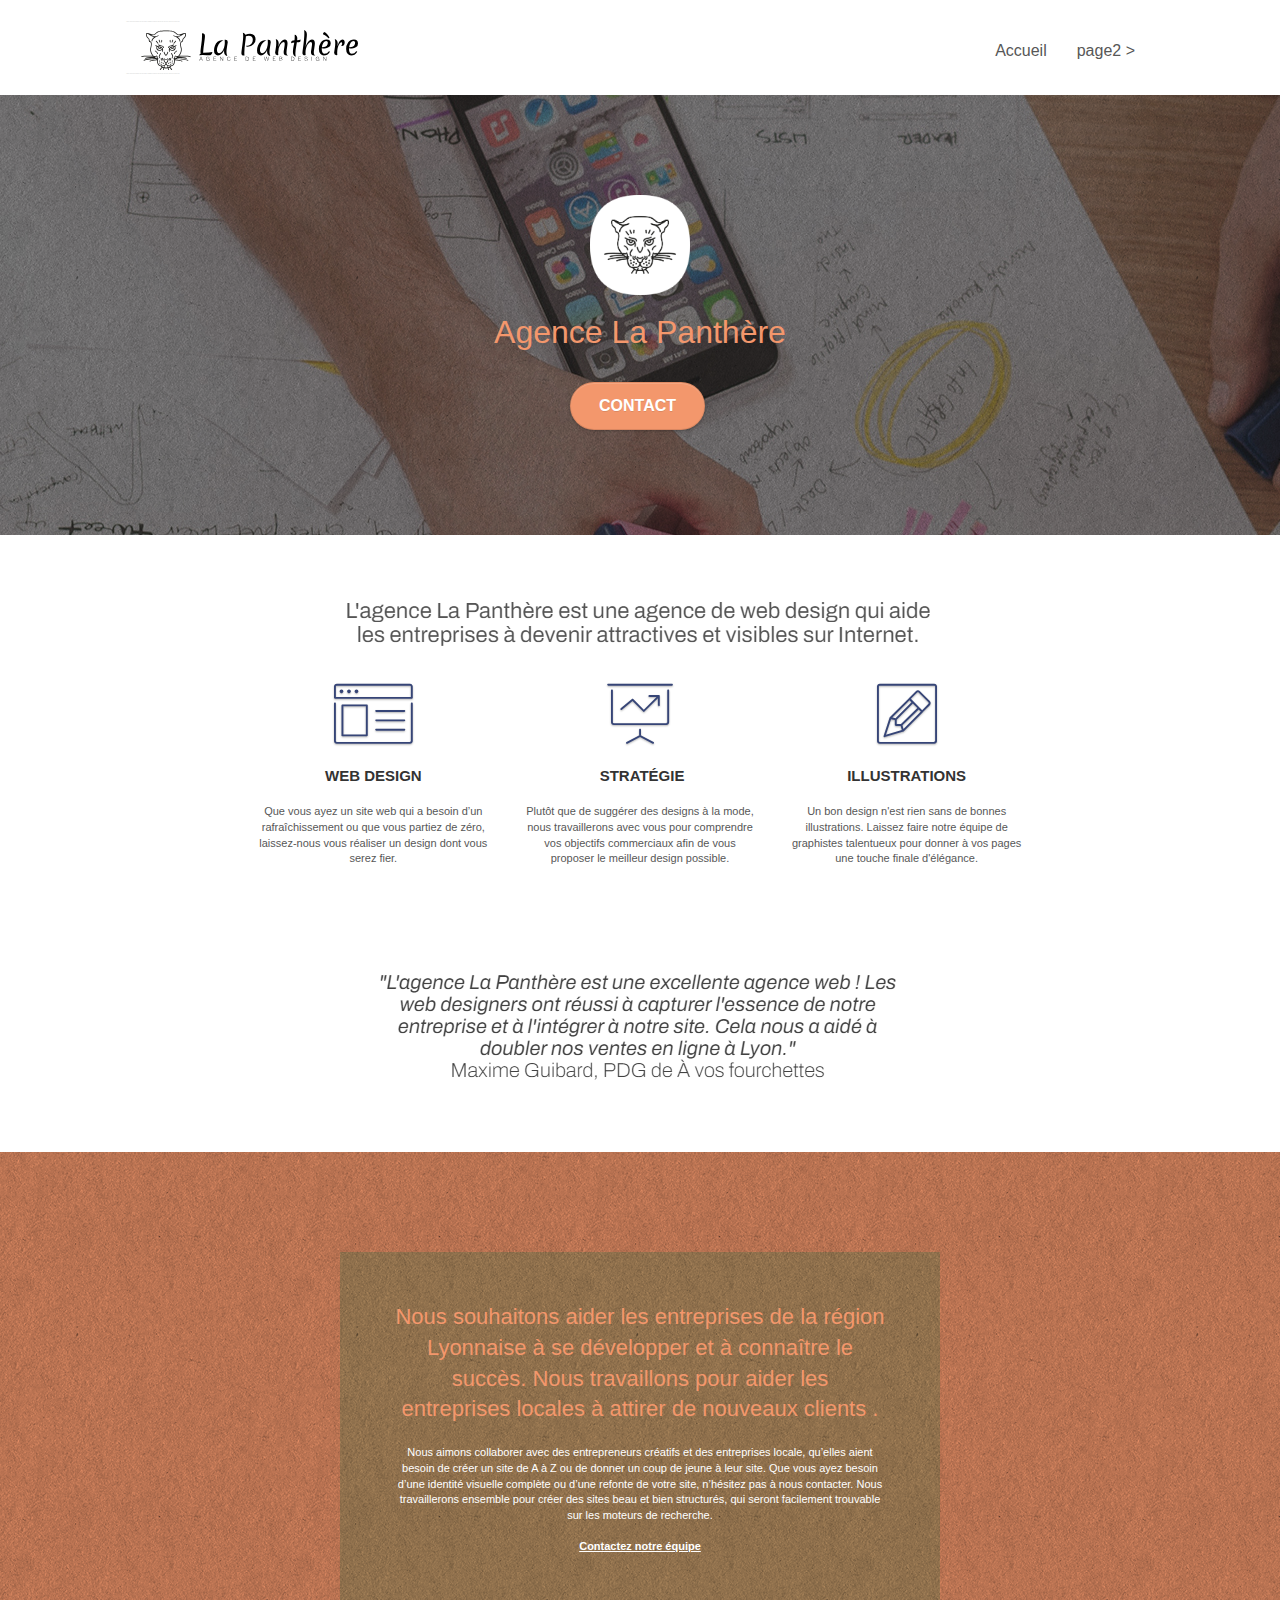
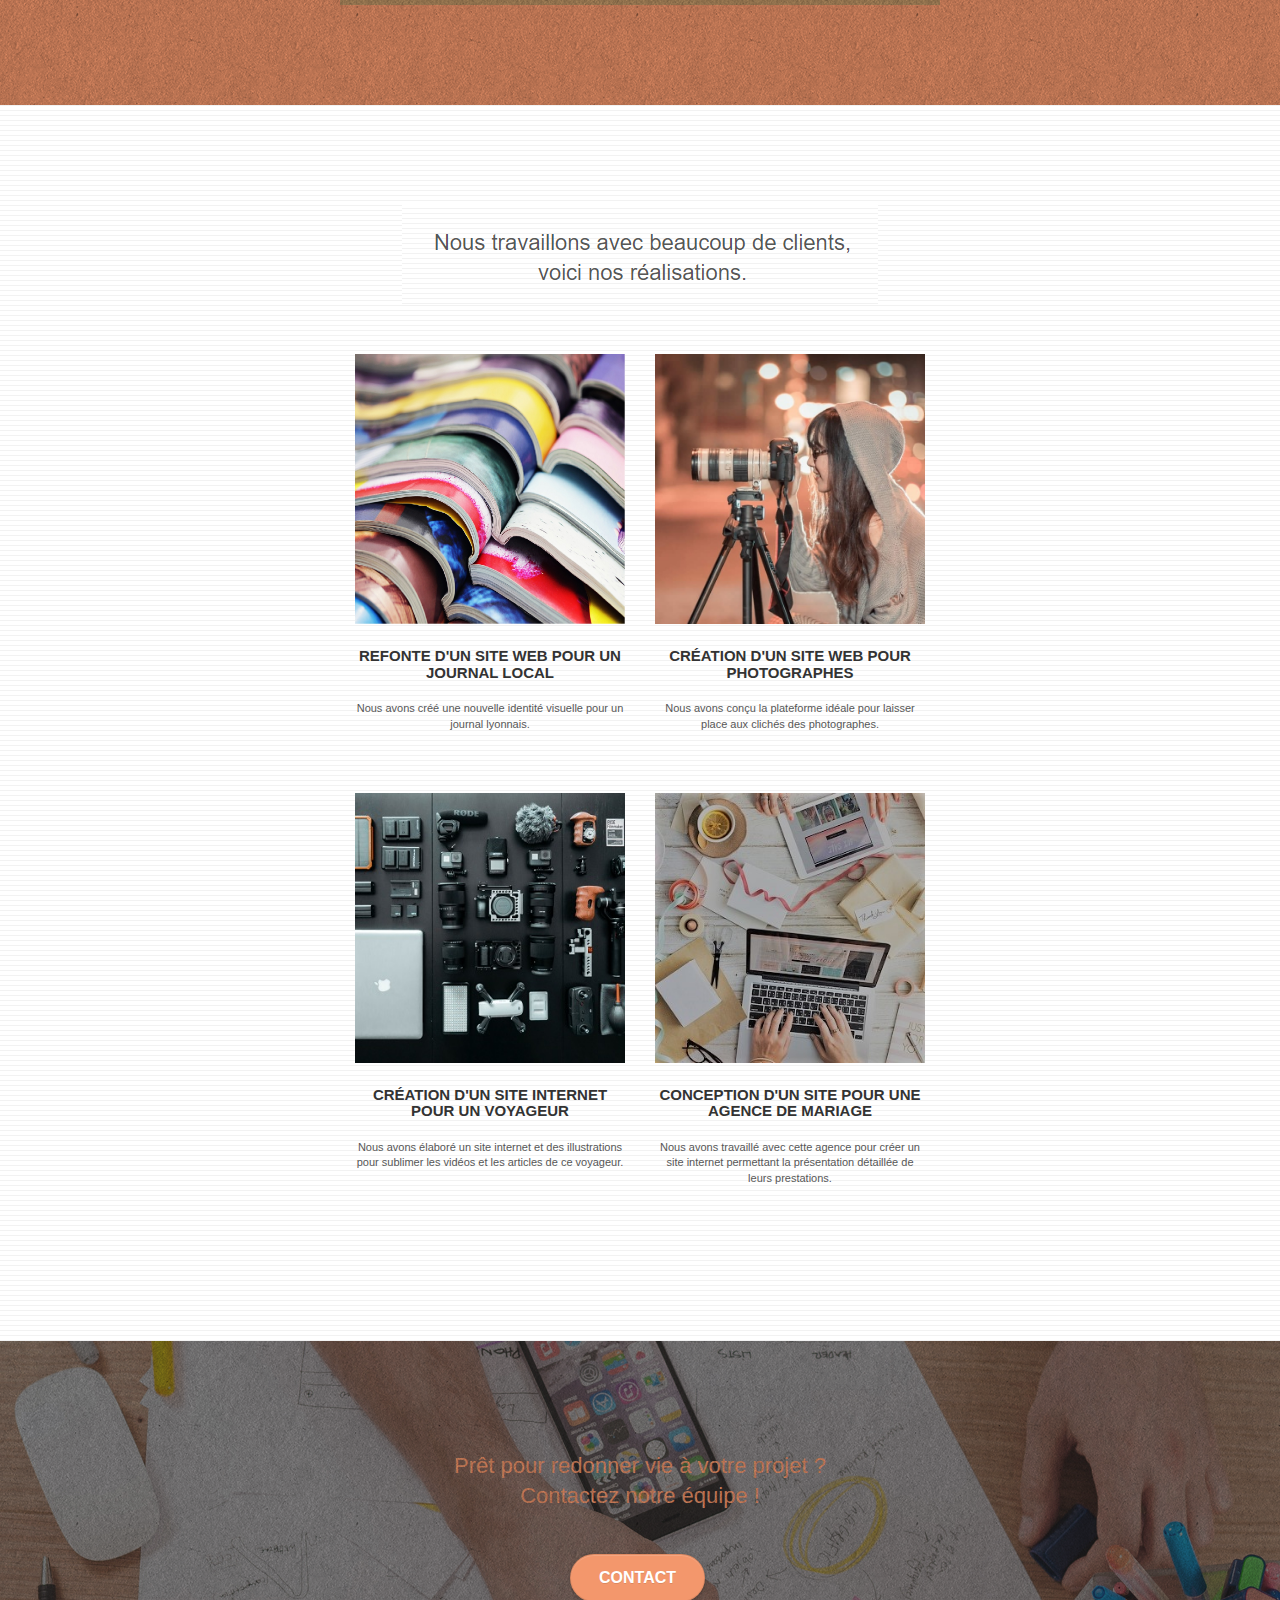
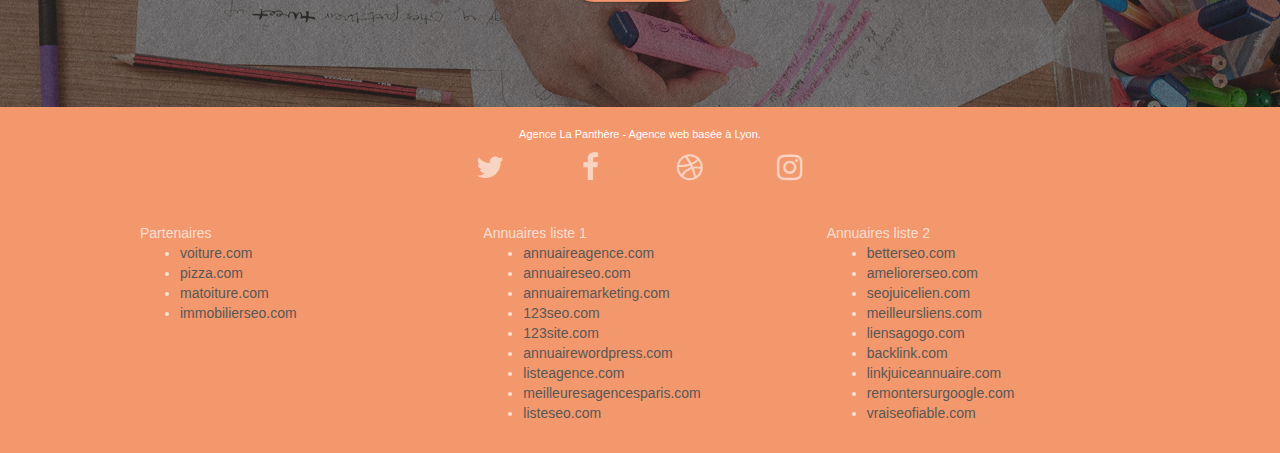
==== index.html @ a2679904 "version initiale non travaillée" ====
<!doctype html>
<html lang="Default">
<head>
    <meta charset="utf-8">
    <meta name="keywords" content="seo, google, site web, site internet, agence design paris, agence design, agence design,agence design,agence design,agence design,agence design,agence design,agence design,agence design">
    <meta name="description" content="">
    <meta name="viewport" content="width=device-width, initial-scale=1.0, viewport-fit=cover">
    <link rel="shortcut icon" type="image/png" href="favicon.jpg">
    
	<link rel="stylesheet" type="text/css" href="./css/bootstrap.css">
	<link rel="stylesheet" type="text/css" href="style.css">
	<link rel="stylesheet" type="text/css" href="./css/font-awesome.css">
	<link rel="stylesheet" type="text/css" href="./css/et-line.css">
	
    
	<script src="./js/jquery-2.1.0.js"></script>
	<script src="./js/bootstrap.js"></script>
	<script src="./js/blocs.js"></script>
	<script src="./js/jquery.touchSwipe.js" defer></script>
	<script src="./js/gmaps.js"></script>

    <title>.</title>

    
<!-- Analytics -->
 
<!-- Analytics END -->
    
</head>
<body>
<!-- Principal conteneur -->
<div class="page-container">
    
<!-- bloc-0 -->
<div class="bloc bgc-white l-bloc " id="bloc-0">
	<div class="container bloc-sm">

		<nav class="navbar row">
			<div class="navbar-header">
				<div class="keywords" style="color:#cccccc;font-size:1px;">Agence web à paris, stratégie web, web design, illustrations, design de site web, site web, web, internet, site internet, site</div>
				<a class="navbar-brand" href="index.html"><img src="img/agence-la-panthere-monochrome.svg" alt="paris web design logo agence web meilleure agence" height="40" /></a>
				<div class="keywords" style="color:#cccccc;font-size:1px;">Agence web à paris, stratégie web, web design, illustrations, design de site web, site web, web, internet, site internet, site</div>
				<button id="nav-toggle" type="button" class="ui-navbar-toggle navbar-toggle" data-toggle="collapse" data-target=".navbar-1">
					<span class="sr-only">Toggle navigation</span><span class="icon-bar"></span><span class="icon-bar"></span><span class="icon-bar"></span>
				</button>
			</div>
			<div class="collapse navbar-collapse navbar-1 special-dropdown-nav">
				<ul class="site-navigation nav navbar-nav">
					<li>
						<a href="index.html">Accueil</a>
					</li>
					<li>
					</li>
					<li>
						<a href="page2.html">page2 &gt;</a>
					</li>
				</ul>
			</div>
		</nav>
	</div>
</div>
<!-- bloc-0 END -->

<!-- bloc-1-presentation -->
<div class="bloc bgc-dark-slate-blue bg-banniere d-bloc bg-t-edge bloc-bg-texture texture-paper b-parallax" id="bloc-1-hero">
	<div class="container bloc-lg">
		<div class="row tight-width-whitespace">
			<div class="col-sm-12">
				<img src="img/logo.png" class="center-block image-resize-mode" width="100" alt="Agence La Panthère, agence web paris, création logo paris" />
				<h1 class="text-center hero-bloc-text tc-white ">
					Agence La Panthère
				</h1>
				<div class="text-center">
					<a href="page2.html" class="btn btn-lg btn-clean btn-rd cta-hero btn-atomic-tangerine" id="cta-hero">Contact</a>
				</div>
			</div>
		</div>
	</div>
</div>
<!-- bloc-1-presentation END -->

<!-- bloc-2-services -->
<div class="bloc bgc-white l-bloc" id="bloc-2-services">
	<div class="container bloc-md">
		<div class="row">
			<div class="col-sm-12 text-center">
				<img alt="agence web, agence web paris, web design paris, stratégie web" src="img/title.png" />
			</div>
		</div>
		<div class="row voffset-lg med-width-whitespace">
			<div class="col-sm-4">
				<div class="text-center">
					<span class="et-icon-browser sm-shadow icon-dark-slate-blue icons icon-lg"></span>
				</div>
				<h3 class="mg-md text-center">
					Web design
				</h3>
				<p class="text-center ">
					Que vous ayez un site web qui a besoin d&rsquo;un rafraîchissement ou que vous partiez de zéro, laissez-nous vous réaliser un design dont vous serez fier.
				</p>
			</div>
			<div class="col-sm-4">
				<div class="text-center">
					<span class="et-icon-presentation sm-shadow icon-dark-slate-blue icons icon-lg"></span>
				</div>
				<h3 class="mg-md text-center">
					&nbsp;Stratégie
				</h3>
				<p class="text-center ">
					Plutôt que de suggérer des designs à la mode, nous travaillerons avec vous pour comprendre vos objectifs commerciaux afin de vous proposer le meilleur design possible.<br>
				</p>
			</div>
			<div class="col-sm-4">
				<div class="text-center">
					<span class="et-icon-edit sm-shadow icon-dark-slate-blue icons icon-lg"></span>
				</div>
				<h3 class="mg-md text-center">
					Illustrations
				</h3>
				<p class="text-center ">
					Un bon design n'est rien sans de bonnes illustrations. Laissez faire notre équipe de graphistes talentueux pour donner à vos pages une touche finale d'élégance.
				</p>
			</div>
		</div>
		<div class="row voffset-lg voffset">
			<div class="col-xs-12 col-md-8 col-md-offset-2 text-center">
				<img alt="agence web, agence web paris, web design paris, stratégie web" src="img/citation.png" />

			</div>
		</div>
	</div>
</div>
<!-- bloc-2-services END -->

<!-- bloc-3-what-i-do -->
<div class="bloc tc-white bgc-atomic-tangerine bg-presentation d-bloc bloc-bg-texture texture-paper b-parallax" id="bloc-3-what-i-do">
	<div class="container bloc-lg">
		<div class="row tight-width-whitespace black-background">
			<div class="col-sm-12">
				<h2 class="mg-md text-center tc-white">
					Nous souhaitons aider les entreprises de la région Lyonnaise à se développer et à connaître le succès. Nous travaillons pour aider les entreprises locales à attirer de nouveaux clients .<br>
				</h2>
				<p class="text-center white">
					Nous aimons collaborer avec des entrepreneurs créatifs et des entreprises locale, qu’elles aient besoin de créer un site de A à Z ou de donner un coup de jeune à leur site. Que vous ayez besoin d’une identité visuelle complète ou d’une refonte de votre site, n’hésitez pas à nous contacter. Nous travaillerons ensemble pour créer des sites beau et bien structurés, qui seront facilement trouvable sur les moteurs de recherche. <br><br><a class="ltc-white bold-link" href="page2.html">Contactez notre équipe</a><br>
				</p>
			</div>
		</div>
	</div>
</div>
<!-- bloc-3-what-i-do END -->

<!-- bloc-4-portfolio -->
<div class="bloc bgc-white bg-lines-h2-bg bg-repeat l-bloc" id="bloc-4-portfolio">
	<div class="container bloc-lg">
		<div class="row">
			<div class="col-sm-12 text-center">
				<img alt="agence web, agence web paris, web design paris, stratégie web" src="img/title2.png" />
			</div>
		</div>
		<div class="row tight-width-whitespace portfolio-row">
			<div class="col-sm-6">
				<a href="#" data-lightbox="img/1.jpg" data-gallery-id="gallery-1" data-caption="Refonte d'un site web pour un journal local" data-frame="snapshot-lb"><img src="img/1.jpg" alt="paris web design logo agence web meilleure agence et refonte site web journal" class="img-responsive portfolio-thumb" /></a>
				<h3 class="mg-md text-center">
					Refonte d'un site web pour un journal local
				</h3>
				<p class="text-center">
					Nous avons créé une nouvelle identité visuelle pour un journal lyonnais.
				</p>
			</div>
			<div class="col-sm-6">
				<a href="#" data-lightbox="img/2.jpg" data-gallery-id="gallery-1" data-caption="Création d'un site web pour photographes" data-frame="snapshot-lb"><img src="img/2.jpg" class="img-responsive portfolio-thumb" alt="paris web design logo agence web meilleure agence, Création d'un site web pour photographes" /></a>
				<h3 class="mg-md text-center">
					Création d'un site web pour photographes
				</h3>
				<p class="text-center">
					Nous avons conçu la plateforme idéale pour laisser place aux clichés des photographes.
				</p>
			</div>
		</div>
		<div class="row tight-width-whitespace portfolio-row">
			<div class="col-sm-6">
				<a href="#" data-lightbox="img/3.bmp" data-gallery-id="gallery-1" data-caption="Création d'un site internet pour un voyageur" data-frame="snapshot-lb"><img src="img/3.bmp" class="img-responsive portfolio-thumb" alt="paris web design logo agence web meilleure agence, Création d'un site web pour voyageur"/></a>
				<h3 class="mg-md text-center">
					Création d'un site internet pour un voyageur
				</h3>
				<p class="text-center">
					Nous avons élaboré un site internet et des illustrations pour sublimer les vidéos et les articles de ce voyageur.
				</p>
			</div>
			<div class="col-sm-6">
				<a href="#" data-lightbox="img/4.bmp" data-gallery-id="gallery-1" data-caption="Conception d'un site pour une agence de mariage" data-frame="snapshot-lb"><img src="img/4.bmp" class="img-responsive portfolio-thumb" alt="paris web design logo agence web meilleure agence, Création d'un site web pour agence de mariage" /></a>
				<h3 class="mg-md text-center">
					Conception d'un site pour une agence de mariage
				</h3>
				<p class="text-center">
					Nous avons travaillé avec cette agence pour créer un site internet permettant la présentation détaillée de leurs prestations.
				</p>
			</div>
		</div>
	</div>
</div>
<!-- bloc-4-portfolio END -->

<!-- bloc-5-cta -->
<div class="bloc bgc-dark-slate-blue bg-banniere d-bloc bloc-bg-texture texture-paper" id="bloc-5-cta">
	<div class="container bloc-lg">
		<div class="row">
			<h2 class="mg-md text-center tc-white">
				Prêt pour redonner vie à votre projet ?<br>Contactez notre équipe !
			</h2>
			<div class="col-sm-12 text-center">
				<a href="page2.html" class="btn btn-atomic-tangerine btn-clean btn-rd btn-lg cta-hero">Contact</a>
			</div>
		</div>
	</div>
</div>
<!-- bloc-5-cta END -->

<!-- Footer - bloc-8 -->
<div class="bloc bgc-atomic-tangerine d-bloc" id="bloc-8">
	<div class="container bloc-sm">
		<div class="row">
			<div class="col-sm-12">
				<p class="text-center white">
					Agence La Panthère - Agence web basée à Lyon.<br>
				</p>
				<div class="row row-no-gutters social">
					<div class="col-sm-3">
						<div class="text-center">
							<a class="social" href="index.html"><span class="fa fa-twitter icon-md"></span></a>
						</div>
					</div>
					<div class="col-sm-3">
						<div class="text-center">
							<a class="social" href="index.html"><span class="fa fa-facebook icon-md"></span></a>
						</div>
					</div>
					<div class="col-sm-3">
						<div class="text-center">
							<a class="social" href="index.html"><span class="fa fa-dribbble icon-md"></span></a>
						</div>
					</div>
					<div class="col-sm-3">
						<div class="text-center">
							<a class="social" href="index.html"><span class="fa fa-instagram icon-md"></span></a>
						</div>
					</div>
					<div class="keywords" style="color:#F3976C;">Agence web à paris, stratégie web, web design, illustrations, design de site web, site web, web, internet, site internet, site</div>
				</div>
				<div class="row">
					<div class="col-sm-4">
						Partenaires
							<ul>
								<li><a href="voiture.com">voiture.com</a></li>
								<li><a href="pizza.com">pizza.com</a></li>
								<li><a href="matoiture.com">matoiture.com</a></li>
								<li><a href="immobilierseo.com">immobilierseo.com</a></li>
							</ul>		
					</div>
					<div class="col-sm-4">
						Annuaires liste 1
						<ul>
							<li><a href="annuaireagence.com">annuaireagence.com</a></li>
							<li><a href="annuaireseo.com">annuaireseo.com</a></li>
							<li><a href="annuairemarketing.com">annuairemarketing.com</a></li>
							<li><a href="123seoture.com">123seo.com</a></li>
							<li><a href="123site.com">123site.com</a></li>
							<li><a href="annuairewordpress.com">annuairewordpress.com</a></li>
							<li><a href="listeagence.com">listeagence.com</a></li>
							<li><a href="meilleuresagencesparis.com">meilleuresagencesparis.com</a></li>
							<li><a href="listeseo.com">listeseo.com</a></li>
						</ul>
					</div>
					<div class="col-sm-4">
						Annuaires liste 2
						<ul>
							<li><a href="betterseo.com">betterseo.com</a></li>
							<li><a href="ameliorerseo.com">ameliorerseo.com</a></li>
							<li><a href="seojuicelien.com">seojuicelien.com</a></li>
							<li><a href="meilleursliens.com">meilleursliens.com</a></li>
							<li><a href="liensagogo.com">liensagogo.com</a></li>
							<li><a href="backlink.com">backlink.com</a></li>
							<li><a href="linkjuiceannuaire.com">linkjuiceannuaire.com</a></li>
							<li><a href="remontersurgoogle.com">remontersurgoogle.com</a></li>
							<li><a href="vraiseofiable.com">vraiseofiable.com</a></li>
						</ul>
					</div>
				</div>
			</div>
		</div>
	</div>
</div>
<!-- Footer - bloc-8 END -->

</div>
<!-- Principal conteneur END -->
    

</body>
</html>
---- style.css ----
body {
    margin: 0;
    padding: 0;
    background: #FFF;
    overflow-x: hidden;
    -webkit-font-smoothing: antialiased;
    -moz-osx-font-smoothing: grayscale;
}

a,
button {
    transition: all .3s ease-in-out;
    outline: none!important;
}

a:hover {
    text-decoration: none;
    cursor: pointer;
}

#page-loading-blocs-notifaction {
    position: fixed;
    top: 0;
    bottom: 0;
    width: 100%;
    z-index: 100000;
    background: #FFFFFF url("img/pageload-spinner.gif") no-repeat center center;
}

.bloc {
    width: 100%;
    clear: both;
    background: 50% 50% no-repeat;
    padding: 0 50px;
    -webkit-background-size: cover;
    -moz-background-size: cover;
    -o-background-size: cover;
    background-size: cover;
    position: relative;
}

.bloc .container {
    padding-left: 0;
    padding-right: 0;
}

.bloc-lg {
    padding: 100px 50px;
}

.bloc-md {
    padding: 50px;
}

.bloc-sm {
    padding: 20px 50px;
}

.bg-center,
.bg-l-edge,
.bg-r-edge,
.bg-t-edge,
.bg-b-edge,
.bg-tl-edge,
.bg-bl-edge,
.bg-tr-edge,
.bg-br-edge,
.bg-repeat {
    -webkit-background-size: auto!important;
    -moz-background-size: auto!important;
    -o-background-size: auto!important;
    background-size: auto!important;
}

.bg-repeat {
    background: repeat;
}

.bg-t-edge {
    background: top no-repeat;
}

.bloc-bg-texture::before {
    content: "";
    background-size: 2px 2px;
    position: absolute;
    top: 0;
    bottom: 0;
    left: 0;
    right: 0;
}

.texture-paper::before {
    background: url("img/texture-paper.png");
    background-size: 280px 280px;
}

.b-parallax {
    background-attachment: fixed;
}

.d-bloc {
    color: rgba(255, 255, 255, .7);
}

.d-bloc button:hover {
    color: rgba(255, 255, 255, .9);
}

.d-bloc .icon-round,
.d-bloc .icon-square,
.d-bloc .icon-rounded,
.d-bloc .icon-semi-rounded-a,
.d-bloc .icon-semi-rounded-b {
    border-color: rgba(255, 255, 255, .9);
}

.d-bloc .divider-h span {
    border-color: rgba(255, 255, 255, .2);
}

.d-bloc .a-btn,
.d-bloc .navbar a,
.d-bloc .navbar-brand,
.d-bloc a .icon-sm,
.d-bloc a .icon-md,
.d-bloc a .icon-lg,
.d-bloc a .icon-xl,
.d-bloc h1 a,
.d-bloc h2 a,
.d-bloc h3 a,
.d-bloc h4 a,
.d-bloc h5 a,
.d-bloc h6 a,
.d-bloc p a {
    color: rgba(255, 255, 255, .6);
}

.d-bloc .a-btn:hover,
.d-bloc .navbar a:hover,
.d-bloc .navbar-brand:hover,
.d-bloc a:hover .icon-sm,
.d-bloc a:hover .icon-md,
.d-bloc a:hover .icon-lg,
.d-bloc a:hover .icon-xl,
.d-bloc h1 a:hover,
.d-bloc h2 a:hover,
.d-bloc h3 a:hover,
.d-bloc h4 a:hover,
.d-bloc h5 a:hover,
.d-bloc h6 a:hover,
.d-bloc p a:hover {
    color: rgba(255, 255, 255, 1);
}

.d-bloc .navbar-toggle .icon-bar {
    background: rgba(255, 255, 255, 1);
}

.d-bloc .btn-wire,
.d-bloc .btn-wire:hover {
    color: rgba(255, 255, 255, 1);
    border-color: rgba(255, 255, 255, 1);
}

.d-bloc .panel {
    color: rgba(0, 0, 0, .5);
}

.d-bloc .panel button:hover {
    color: rgba(0, 0, 0, .7);
}

.d-bloc .panel icon {
    border-color: rgba(0, 0, 0, .7);
}

.d-bloc .panel .divider-h span {
    border-color: rgba(0, 0, 0, .1);
}

.d-bloc .panel .a-btn {
    color: rgba(0, 0, 0, .6);
}

.d-bloc .panel .a-btn:hover {
    color: rgba(0, 0, 0, 1);
}

.d-bloc .panel .btn-wire,
.d-bloc .panel .btn-wire:hover {
    color: rgba(0, 0, 0, .7);
    border-color: rgba(0, 0, 0, .3);
}

.d-bloc .panel,
.l-bloc {
    color: rgba(0, 0, 0, .5);
}

.d-bloc .panel button:hover,
.l-bloc button:hover {
    color: rgba(0, 0, 0, .7);
}

.l-bloc .icon-round,
.l-bloc .icon-square,
.l-bloc .icon-rounded,
.l-bloc .icon-semi-rounded-a,
.l-bloc .icon-semi-rounded-b {
    border-color: rgba(0, 0, 0, .7);
}

.d-bloc .panel .divider-h span,
.l-bloc .divider-h span {
    border-color: rgba(0, 0, 0, .1);
}

.d-bloc .panel .a-btn,
.l-bloc .a-btn,
.l-bloc .navbar a,
.l-bloc .navbar-brand,
.l-bloc a .icon-sm,
.l-bloc a .icon-md,
.l-bloc a .icon-lg,
.l-bloc a .icon-xl,
.l-bloc h1 a,
.l-bloc h2 a,
.l-bloc h3 a,
.l-bloc h4 a,
.l-bloc h5 a,
.l-bloc h6 a,
.l-bloc p a {
    color: rgba(0, 0, 0, .6);
}

.d-bloc .panel .a-btn:hover,
.l-bloc .a-btn:hover,
.l-bloc .navbar a:hover,
.l-bloc .navbar-brand:hover,
.l-bloc a:hover .icon-sm,
.l-bloc a:hover .icon-md,
.l-bloc a:hover .icon-lg,
.l-bloc a:hover .icon-xl,
.l-bloc h1 a:hover,
.l-bloc h2 a:hover,
.l-bloc h3 a:hover,
.l-bloc h4 a:hover,
.l-bloc h5 a:hover,
.l-bloc h6 a:hover,
.l-bloc p a:hover {
    color: rgba(0, 0, 0, 1);
}

.l-bloc .navbar-toggle .icon-bar {
    color: rgba(0, 0, 0, .6);
}

.d-bloc .panel .btn-wire,
.d-bloc .panel .btn-wire:hover,
.l-bloc .btn-wire,
.l-bloc .btn-wire:hover {
    color: rgba(0, 0, 0, .7);
    border-color: rgba(0, 0, 0, .3);
}

.voffset {
    margin-top: 30px;
}

.voffset-lg {
    margin-top: 80px;
}

.row-no-gutters {
    margin-right: 0;
    margin-left: 0;
}

.row.row-no-gutters > [class^="col-"],
.row.row-no-gutters > [class*=" col-"] {
    padding-right: 0;
    padding-left: 0;
}

#bloc-1-hero h1 {
    font-size: 32px;
}

.navbar {
    margin-bottom: 0;
    z-index: 1;
}

.navbar-brand {
    height: auto;
    padding: 3px 15px;
    font-size: 25px;
    font-weight: normal;
    font-weight: 600;
    line-height: 44px;
}

.navbar-brand img {
    max-height: 200px;
    margin: 0 5px 0 0;
    display: inline;
}

.navbar-brand img[src$=svg] {
    min-width: 100px;
}

.nav-center .navbar-brand img {
    margin: 0;
}

.navbar .nav {
    padding-top: 2px;
    margin-right: -16px;
    float: right;
    z-index: 1;
}

.nav > li {
    float: left;
    margin-top: 4px;
    font-size: 16px;
}

.navbar-nav .open .dropdown-menu > li > a {
    text-align: inherit;
}

.nav > li a:hover,
.nav > li a:focus {
    background: transparent;
}

.navbar-toggle {
    margin: 10px 10px 0 0;
    border: 0px;
}

.navbar-toggle:hover {
    background: transparent!important;
}

.navbar-toggle .icon-bar {
    background-color: rgba(0, 0, 0, .5);
    width: 26px;
}

.nav-invert .navbar .nav {
    float: left;
}

.nav-invert .navbar-header,
.nav-invert .navbar-brand {
    float: right;
    position: relative;
    z-index: 2;
}

@media (min-width: 768px) {
    .site-navigation {
        position: absolute;
        top: 50%;
        right: 20px;
        transform: translate(0, -50%);
        -webkit-transform: translateY(-50%);
    }
    .nav > li .dropdown-menu a,
    .nav > li .dropdown-menu a:hover {
        color: #484848;
    }
    .nav-invert .site-navigation {
        left: 0;
        right: 0;
    }
    .nav-center {
        text-align: center;
    }
    .nav-center .navbar-header {
        width: 100%;
    }
    .nav-center .navbar-header,
    .nav-center .navbar-brand,
    .nav-center .nav > li {
        float: none;
        display: inline-block;
    }
    .nav-center .site-navigation {
        position: relative;
        width: 100%;
        right: 0;
        margin-right: 0px;
        margin-top: 20px;
    }
    .nav-center.mini-nav .navbar-toggle {
        float: none;
        margin: 10px auto 0;
    }
}

.nav > li > .dropdown a {
    background: none!important;
    display: block;
    padding: 14px 15px;
}

nav .caret {
    margin: 0 5px;
}

.dropdown-menu .dropdown-menu {
    top: -8px;
    left: 100%;
}

.dropdown-menu .dropmenu-flow-right {
    top: 100%;
    left: 0;
    margin-left: -1px;
    border-top-left-radius: 0;
    border-top-right-radius: 0;
}

.dropdown-menu .dropdown span {
    border: 4px solid black;
    border-top-color: transparent;
    border-right-color: transparent;
    border-bottom-color: transparent;
    margin: 6px -5px 0 0!important;
    float: right;
}

.mg-md {
    margin-top: 10px;
    margin-bottom: 20px;
}

.mg-lg {
    margin-top: 10px;
    margin-bottom: 40px;
}

.btn {
    margin: 0 5px 5px 0;
}

.btn.pull-right {
    margin: 0 0 5px 5px;
}

.btn-d,
.btn-d:hover,
.btn-d:focus {
    color: #FFF;
    background: rgba(0, 0, 0, .3);
}

button {
    outline: none!important;
}

.btn-rd {
    border-radius: 40px;
}

.btn-clean {
    border: 1px solid rgba(0, 0, 0, .08);
    border-bottom-color: rgba(0, 0, 0, .1);
    text-shadow: 0 1px 0 rgba(0, 0, 1, .1);
    box-shadow: 0 1px 3px rgba(0, 0, 1, .25), inset 0 1px 0 0 rgba(255, 255, 255, .15);
}

.icon-md {
    font-size: 30px!important;
}

.icon-lg {
    font-size: 60px!important;
}

.sm-shadow {
    text-shadow: 0 1px 2px rgba(0, 0, 0, .3);
}

.panel-sq,
.panel-sq .panel-heading,
.panel-sq .panel-footer {
    border-radius: 0;
}

.panel-rd {
    border-radius: 30px;
}

.panel-rd .panel-heading {
    border-radius: 29px 29px 0 0;
}

.panel-rd .panel-footer {
    border-radius: 0 0 29px 29px;
}

.form-control {
    border-color: rgba(0, 0, 0, .1);
    box-shadow: none;
}

.scrollToTop {
    width: 40px;
    height: 40px;
    position: fixed;
    bottom: 20px;
    right: 20px;
    opacity: 0;
    z-index: 500;
    transition: all .3s ease-in-out;
}

.scrollToTop span {
    margin-top: 6px;
}

.showScrollTop {
    font-size: 14px;
    opacity: 1;
}

a[data-lightbox] {
    position: relative;
    display: block;
    text-align: center;
}

a[data-lightbox]:hover::before {
    content: "+";
    font-family: "HelveticaNeue-Light", "Helvetica Neue Light", "Helvetica Neue", Helvetica, Arial;
    font-size: 32px;
    width: 50px;
    height: 50px;
    margin-left: -25px;
    border-radius: 50%;
    background: rgba(0, 0, 0, .6);
    color: #FFF;
    font-weight: 100;
    z-index: 1;
    position: absolute;
    top: 50%;
    transform: translateY(-50%);
    -webkit-transform: translateY(-50%);
}

a[data-lightbox]:hover img {
    opacity: 0.6;
    -webkit-animation-fill-mode: none;
    animation-fill-mode: none;
}

#lightbox-modal {
    display: flex;
    align-items: center;
}

#lightbox-modal .modal-dialog {
    width: 90%;
    max-width: 900px;
    margin: 0 auto 0;
}

#lightbox-modal .modal-dialog img {
    max-height: 90vh;
    margin: 0 auto;
}

.lightbox-caption {
    padding: 20px;
    color: #FFF;
    background: rgba(0, 0, 0, .5);
    position: absolute;
    left: 15px;
    right: 15px;
    bottom: 5px;
}

.close-lightbox {
    color: #FFF;
    font-size: 30px;
    position: absolute;
    top: 20px;
    right: 20px;
    z-index: 20;
    background: rgba(0, 0, 0, .5);
    border: none;
    line-height: 30px;
    padding: 0 9px 5px;
    opacity: 0.3;
}

.close-lightbox:hover,
.next-lightbox:hover,
.prev-lightbox:hover {
    opacity: 1.0;
    color: #FFF;
}

.next-lightbox,
.prev-lightbox {
    font-size: 20px;
    color: rgba(255, 255, 255, .9);
    background: rgba(0, 0, 0, .5);
    transition: all .2s ease-in-out;
    position: absolute;
    top: 45%;
    z-index: 1;
    opacity: 0.4;
}

.next-lightbox {
    padding: 6px 8px 1px 13px;
    right: 25px;
}

.prev-lightbox {
    padding: 6px 13px 1px 10px;
    left: 25px;
}

.snapshot-lb .modal-body {
    padding-bottom: 45px;
}

.snapshot-lb .lightbox-caption {
    padding: 0;
    color: rgba(0, 0, 0, .5);
    background: none;
}

h1,
h2,
h3,
h4,
h5,
h6,
p,
label,
.btn,
a {
    font-family: "helvetica";
    font-weight: 400;
    color: #575757!important;
}

.container {
    max-width: 1000px;
}

.hero-bloc-text {
    font-size: 38px;
}

.hero-bloc-text-sub {
    font-size: 36px;
}

.statement-bloc-text {
    line-height: 26px;
    font-style: italic;
    font-size: 20px;
    text-align: center;
    font-weight: lighter;
    max-width: 520px;
    margin: auto auto auto auto;
}

p {
    font-size: 11px;
}

.tight-width-whitespace {
    max-width: 600px;
    margin: auto auto auto auto;
}

.h1 {
    font-size: 20px;
    font-family: "Open Sans";
}

.cta-hero {
    margin-top: 22px;
    color: #FFFFFF!important;
    text-transform: uppercase;
    padding: 12px 28px 12px 28px;
    font-size: 16px;
    font-weight: 700;
}

.social {
    max-width: 400px;
    margin: auto auto auto auto;
}

h2 {
    font-size: 22px;
    line-height: 1.4em;
}

h3 {
    font-size: 15px;
    text-transform: uppercase;
    font-weight: 700;
    color: #333333!important;
}

.med-width-whitespace {
    max-width: 800px;
    margin: auto auto auto auto;
    box-shadow: 0px 0px 0px #000000;
}

h1 {
    color: #333333!important;
}

h4 {
    color: #333333!important;
}

.icons {
    margin-bottom: 14px;
    margin-top: 24px;
}

.white {
    color: #FFFFFF!important;
}

.portfolio-thumb {
    margin-bottom: 24px;
}

.portfolio-row {
    margin-bottom: 44px;
    margin-top: 50px;
}

.avatar {
    box-shadow: 0px 4px 9px rgba(0, 0, 0, 0.3);
}

.black-background {
    background-color: rgba(165, 147, 99, 0.7);
    padding: 40px 40px 40px 40px;
}

.bold-link {
    font-weight: 900;
    text-decoration: underline!important;
}

.bgc-white {
    background-color: #FFFFFF;
}

.bgc-dark-slate-blue {
    background-color: #364577;
}

.bgc-atomic-tangerine {
    background-color: #F3976C;
}

.tc-white {
    color: #F3976C!important;
}

.btn-atomic-tangerine {
    background: #F3976C;
    color: #FFFFFF!important;
}

.btn-atomic-tangerine:hover {
    background: #c27956!important;
    color: #FFFFFF!important;
}

.ltc-white {
    color: #FFFFFF!important;
}

.ltc-white:hover {
    color: #cccccc!important;
}

.ltc-atomic-tangerine {
    color: #F3976C!important;
}

.ltc-atomic-tangerine:hover {
    color: #c27956!important;
}

.icon-dark-slate-blue {
    color: #364577!important;
    border-color: #364577!important;
}

.bg-dots-bg {
    background-image: url("img/dots-bg.png");
}

.bg-lines-h2-bg {
    background-image: url("img/lines-h2-bg.png");
}

.bg-banniere {
    background-image: url("img/agence-la-panthere.jpg");
}

.bg-presentation {
    background-image: url("img/image-de-presentation.bmp");
}

@media (max-width: 1024px) {
    .bloc {
        padding-left: 20px;
        padding-right: 20px;
    }
    .bloc.full-width-bloc,
    .bloc-tile-2.full-width-bloc .container,
    .bloc-tile-3.full-width-bloc .container,
    .bloc-tile-4.full-width-bloc .container {
        padding-left: 0;
        padding-right: 0;
    }
}

@media (max-width: 992px) and (min-width: 768px) {
    .navbar .nav {
        max-width: 80%
    }
    .nav-center.navbar .nav {
        max-width: 100%
    }
}

@media only screen and (min-device-width: 768px) and (max-device-width: 1024px) and (orientation: landscape) {
    .b-parallax {
        background-attachment: scroll;
    }
}

@media only screen and (min-device-width: 1024px) and (max-device-width: 1366px) and (-webkit-min-device-pixel-ratio: 1.5) {
    .b-parallax {
        background-attachment: scroll;
    }
}

@media (max-width: 991px) {
    .container {
        width: 100%;
    }
    .b-parallax {
        background-attachment: scroll;
    }
    .page-container,
    #hero-bloc {
        overflow-x: hidden;
        position: relative;
    }
    .bloc {
        padding-left: constant(safe-area-inset-left);
        padding-right: constant(safe-area-inset-right);
    }
    .bloc-group,
    .bloc-group .bloc {
        display: block;
        width: 100%;
    }
    .bloc-fill-screen .fill-bloc-top-edge,
    .bloc-fill-screen .fill-bloc-bottom-edge {
        padding: 0 20px;
        padding-left: constant(safe-area-inset-left);
        padding-right: constant(safe-area-inset-right);
    }
}

@media (max-width: 767px) {
    .page-container {
        overflow-x: hidden;
        position: relative;
    }
    h1,
    h2,
    h3,
    h4,
    h5,
    h6,
    p,
    #disqus_thread {
        padding-left: 10px!important;
        padding-right: 10px!important;
    }
    .b-parallax {
        background-attachment: scroll;
    }
    .navbar .nav {
        padding-top: 0;
        border-top: 1px solid rgba(0, 0, 0, .2);
        float: none!important;
    }
    .navbar.row {
        margin-left: 0;
        margin-right: 0;
    }
    .site-navigation {
        position: inherit;
        transform: none;
        -webkit-transform: none;
        -ms-transform: none;
    }
    .nav > li {
        margin-top: 0;
        border-bottom: 1px solid rgba(0, 0, 0, .1);
        background: rgba(0, 0, 0, .05);
        text-align: left;
        padding-left: 15px;
        width: 100%;
    }
    .nav > li:hover {
        background: rgba(0, 0, 0, .08);
    }
    .dropdown .dropdown a .caret {
        float: none;
        margin: 5px 0 0 10px!important;
        border: 4px solid black;
        border-bottom-color: transparent;
        border-right-color: transparent;
        border-left-color: transparent;
    }
    #hero-bloc .navbar .nav {
        background: rgba(0, 0, 0, .8);
    }
    #hero-bloc .navbar .nav a {
        color: rgba(255, 255, 255, .6);
    }
    .hero {
        padding: 50px 0;
    }
    .hero-nav {
        left: -1px;
        right: -1px;
    }
    .navbar-collapse {
        padding: 0;
        overflow-x: hidden;
        -webkit-box-shadow: none;
        box-shadow: none;
    }
    .navbar-brand img {
        max-height: 40px;
        width: auto;
    }
    .nav-invert .navbar-header {
        float: none;
        width: 100%;
    }
    .nav-invert .navbar-toggle {
        float: left;
        margin-left: 10px;
    }
    .bloc {
        padding-left: 0;
        padding-right: 0;
    }
    .bloc-xxl,
    .bloc-xl,
    .bloc-lg {
        padding: 40px 0;
    }
    .bloc-sm,
    .bloc-md {
        padding-left: 0;
        padding-right: 0;
    }
    .bloc-tile-2 .container,
    .bloc-tile-3 .container,
    .bloc-tile-4 .container,
    .bloc-fill-screen .fill-bloc-top-edge,
    .bloc-fill-screen .fill-bloc-bottom-edge {
        padding-left: 0;
        padding-right: 0;
    }
    .a-block {
        padding: 0 10px;
    }
    .btn-dwn {
        display: none;
    }
    .voffset {
        margin-top: 5px;
    }
    .voffset-md {
        margin-top: 20px;
    }
    .voffset-lg {
        margin-top: 30px;
    }
    form {
        padding: 5px;
    }
    .close-lightbox {
        display: inline-block;
    }
    .blocsapp-device-iphone5 {
        background-size: 216px 425px;
        padding-top: 60px;
        width: 216px;
        height: 425px;
    }
    .blocsapp-device-iphone5 img {
        width: 180px;
        height: 320px;
    }
}

@media (max-width: 400px) {
    .bloc {
        padding-left: 0;
        padding-right: 0;
    }
}

@media (max-width: 767px) {
    .bloc-mob-center-text {
        text-align: center;
    }
}
---- css/et-line.css ----
@font-face {
    font-family: et-line;
    src: url(../fonts/et-line.eot);
    src: url(../fonts/et-line.eot?#iefix) format('embedded-opentype'), url(../fonts/et-line.woff) format('woff'), url(../fonts/et-line.ttf) format('truetype'), url(../fonts/et-line.svg#et-line) format('svg');
    font-weight: 400;
    font-style: normal
}

.et-icon-adjustments,
.et-icon-alarmclock,
.et-icon-anchor,
.et-icon-aperture,
.et-icon-attachment,
.et-icon-bargraph,
.et-icon-basket,
.et-icon-beaker,
.et-icon-bike,
.et-icon-book-open,
.et-icon-briefcase,
.et-icon-browser,
.et-icon-calendar,
.et-icon-camera,
.et-icon-caution,
.et-icon-chat,
.et-icon-circle-compass,
.et-icon-clipboard,
.et-icon-clock,
.et-icon-cloud,
.et-icon-compass,
.et-icon-desktop,
.et-icon-dial,
.et-icon-document,
.et-icon-documents,
.et-icon-download,
.et-icon-dribbble,
.et-icon-edit,
.et-icon-envelope,
.et-icon-expand,
.et-icon-facebook,
.et-icon-flag,
.et-icon-focus,
.et-icon-gears,
.et-icon-genius,
.et-icon-gift,
.et-icon-global,
.et-icon-globe,
.et-icon-googleplus,
.et-icon-grid,
.et-icon-happy,
.et-icon-hazardous,
.et-icon-heart,
.et-icon-hotairballoon,
.et-icon-hourglass,
.et-icon-key,
.et-icon-laptop,
.et-icon-layers,
.et-icon-lifesaver,
.et-icon-lightbulb,
.et-icon-linegraph,
.et-icon-linkedin,
.et-icon-lock,
.et-icon-magnifying-glass,
.et-icon-map,
.et-icon-map-pin,
.et-icon-megaphone,
.et-icon-mic,
.et-icon-mobile,
.et-icon-newspaper,
.et-icon-notebook,
.et-icon-paintbrush,
.et-icon-paperclip,
.et-icon-pencil,
.et-icon-phone,
.et-icon-picture,
.et-icon-pictures,
.et-icon-piechart,
.et-icon-presentation,
.et-icon-pricetags,
.et-icon-printer,
.et-icon-profile-female,
.et-icon-profile-male,
.et-icon-puzzle,
.et-icon-quote,
.et-icon-recycle,
.et-icon-refresh,
.et-icon-ribbon,
.et-icon-rss,
.et-icon-sad,
.et-icon-scissors,
.et-icon-scope,
.et-icon-search,
.et-icon-shield,
.et-icon-speedometer,
.et-icon-strategy,
.et-icon-streetsign,
.et-icon-tablet,
.et-icon-target,
.et-icon-telescope,
.et-icon-toolbox,
.et-icon-tools,
.et-icon-tools-2,
.et-icon-trophy,
.et-icon-tumblr,
.et-icon-twitter,
.et-icon-upload,
.et-icon-video,
.et-icon-wallet,
.et-icon-wine {
    font-family: et-line;
    speak: none;
    font-style: normal;
    font-weight: 400;
    font-variant: normal;
    text-transform: none;
    line-height: 1;
    -webkit-font-smoothing: antialiased;
    -moz-osx-font-smoothing: grayscale;
    display: inline-block
}

.et-icon-mobile:before {
    content: "\e000"
}

.et-icon-laptop:before {
    content: "\e001"
}

.et-icon-desktop:before {
    content: "\e002"
}

.et-icon-tablet:before {
    content: "\e003"
}

.et-icon-phone:before {
    content: "\e004"
}

.et-icon-document:before {
    content: "\e005"
}

.et-icon-documents:before {
    content: "\e006"
}

.et-icon-search:before {
    content: "\e007"
}

.et-icon-clipboard:before {
    content: "\e008"
}

.et-icon-newspaper:before {
    content: "\e009"
}

.et-icon-notebook:before {
    content: "\e00a"
}

.et-icon-book-open:before {
    content: "\e00b"
}

.et-icon-browser:before {
    content: "\e00c"
}

.et-icon-calendar:before {
    content: "\e00d"
}

.et-icon-presentation:before {
    content: "\e00e"
}

.et-icon-picture:before {
    content: "\e00f"
}

.et-icon-pictures:before {
    content: "\e010"
}

.et-icon-video:before {
    content: "\e011"
}

.et-icon-camera:before {
    content: "\e012"
}

.et-icon-printer:before {
    content: "\e013"
}

.et-icon-toolbox:before {
    content: "\e014"
}

.et-icon-briefcase:before {
    content: "\e015"
}

.et-icon-wallet:before {
    content: "\e016"
}

.et-icon-gift:before {
    content: "\e017"
}

.et-icon-bargraph:before {
    content: "\e018"
}

.et-icon-grid:before {
    content: "\e019"
}

.et-icon-expand:before {
    content: "\e01a"
}

.et-icon-focus:before {
    content: "\e01b"
}

.et-icon-edit:before {
    content: "\e01c"
}

.et-icon-adjustments:before {
    content: "\e01d"
}

.et-icon-ribbon:before {
    content: "\e01e"
}

.et-icon-hourglass:before {
    content: "\e01f"
}

.et-icon-lock:before {
    content: "\e020"
}

.et-icon-megaphone:before {
    content: "\e021"
}

.et-icon-shield:before {
    content: "\e022"
}

.et-icon-trophy:before {
    content: "\e023"
}

.et-icon-flag:before {
    content: "\e024"
}

.et-icon-map:before {
    content: "\e025"
}

.et-icon-puzzle:before {
    content: "\e026"
}

.et-icon-basket:before {
    content: "\e027"
}

.et-icon-envelope:before {
    content: "\e028"
}

.et-icon-streetsign:before {
    content: "\e029"
}

.et-icon-telescope:before {
    content: "\e02a"
}

.et-icon-gears:before {
    content: "\e02b"
}

.et-icon-key:before {
    content: "\e02c"
}

.et-icon-paperclip:before {
    content: "\e02d"
}

.et-icon-attachment:before {
    content: "\e02e"
}

.et-icon-pricetags:before {
    content: "\e02f"
}

.et-icon-lightbulb:before {
    content: "\e030"
}

.et-icon-layers:before {
    content: "\e031"
}

.et-icon-pencil:before {
    content: "\e032"
}

.et-icon-tools:before {
    content: "\e033"
}

.et-icon-tools-2:before {
    content: "\e034"
}

.et-icon-scissors:before {
    content: "\e035"
}

.et-icon-paintbrush:before {
    content: "\e036"
}

.et-icon-magnifying-glass:before {
    content: "\e037"
}

.et-icon-circle-compass:before {
    content: "\e038"
}

.et-icon-linegraph:before {
    content: "\e039"
}

.et-icon-mic:before {
    content: "\e03a"
}

.et-icon-strategy:before {
    content: "\e03b"
}

.et-icon-beaker:before {
    content: "\e03c"
}

.et-icon-caution:before {
    content: "\e03d"
}

.et-icon-recycle:before {
    content: "\e03e"
}

.et-icon-anchor:before {
    content: "\e03f"
}

.et-icon-profile-male:before {
    content: "\e040"
}

.et-icon-profile-female:before {
    content: "\e041"
}

.et-icon-bike:before {
    content: "\e042"
}

.et-icon-wine:before {
    content: "\e043"
}

.et-icon-hotairballoon:before {
    content: "\e044"
}

.et-icon-globe:before {
    content: "\e045"
}

.et-icon-genius:before {
    content: "\e046"
}

.et-icon-map-pin:before {
    content: "\e047"
}

.et-icon-dial:before {
    content: "\e048"
}

.et-icon-chat:before {
    content: "\e049"
}

.et-icon-heart:before {
    content: "\e04a"
}

.et-icon-cloud:before {
    content: "\e04b"
}

.et-icon-upload:before {
    content: "\e04c"
}

.et-icon-download:before {
    content: "\e04d"
}

.et-icon-target:before {
    content: "\e04e"
}

.et-icon-hazardous:before {
    content: "\e04f"
}

.et-icon-piechart:before {
    content: "\e050"
}

.et-icon-speedometer:before {
    content: "\e051"
}

.et-icon-global:before {
    content: "\e052"
}

.et-icon-compass:before {
    content: "\e053"
}

.et-icon-lifesaver:before {
    content: "\e054"
}

.et-icon-clock:before {
    content: "\e055"
}

.et-icon-aperture:before {
    content: "\e056"
}

.et-icon-quote:before {
    content: "\e057"
}

.et-icon-scope:before {
    content: "\e058"
}

.et-icon-alarmclock:before {
    content: "\e059"
}

.et-icon-refresh:before {
    content: "\e05a"
}

.et-icon-happy:before {
    content: "\e05b"
}

.et-icon-sad:before {
    content: "\e05c"
}

.et-icon-facebook:before {
    content: "\e05d"
}

.et-icon-twitter:before {
    content: "\e05e"
}

.et-icon-googleplus:before {
    content: "\e05f"
}

.et-icon-rss:before {
    content: "\e060"
}

.et-icon-tumblr:before {
    content: "\e061"
}

.et-icon-linkedin:before {
    content: "\e062"
}

.et-icon-dribbble:before {
    content: "\e063"
}
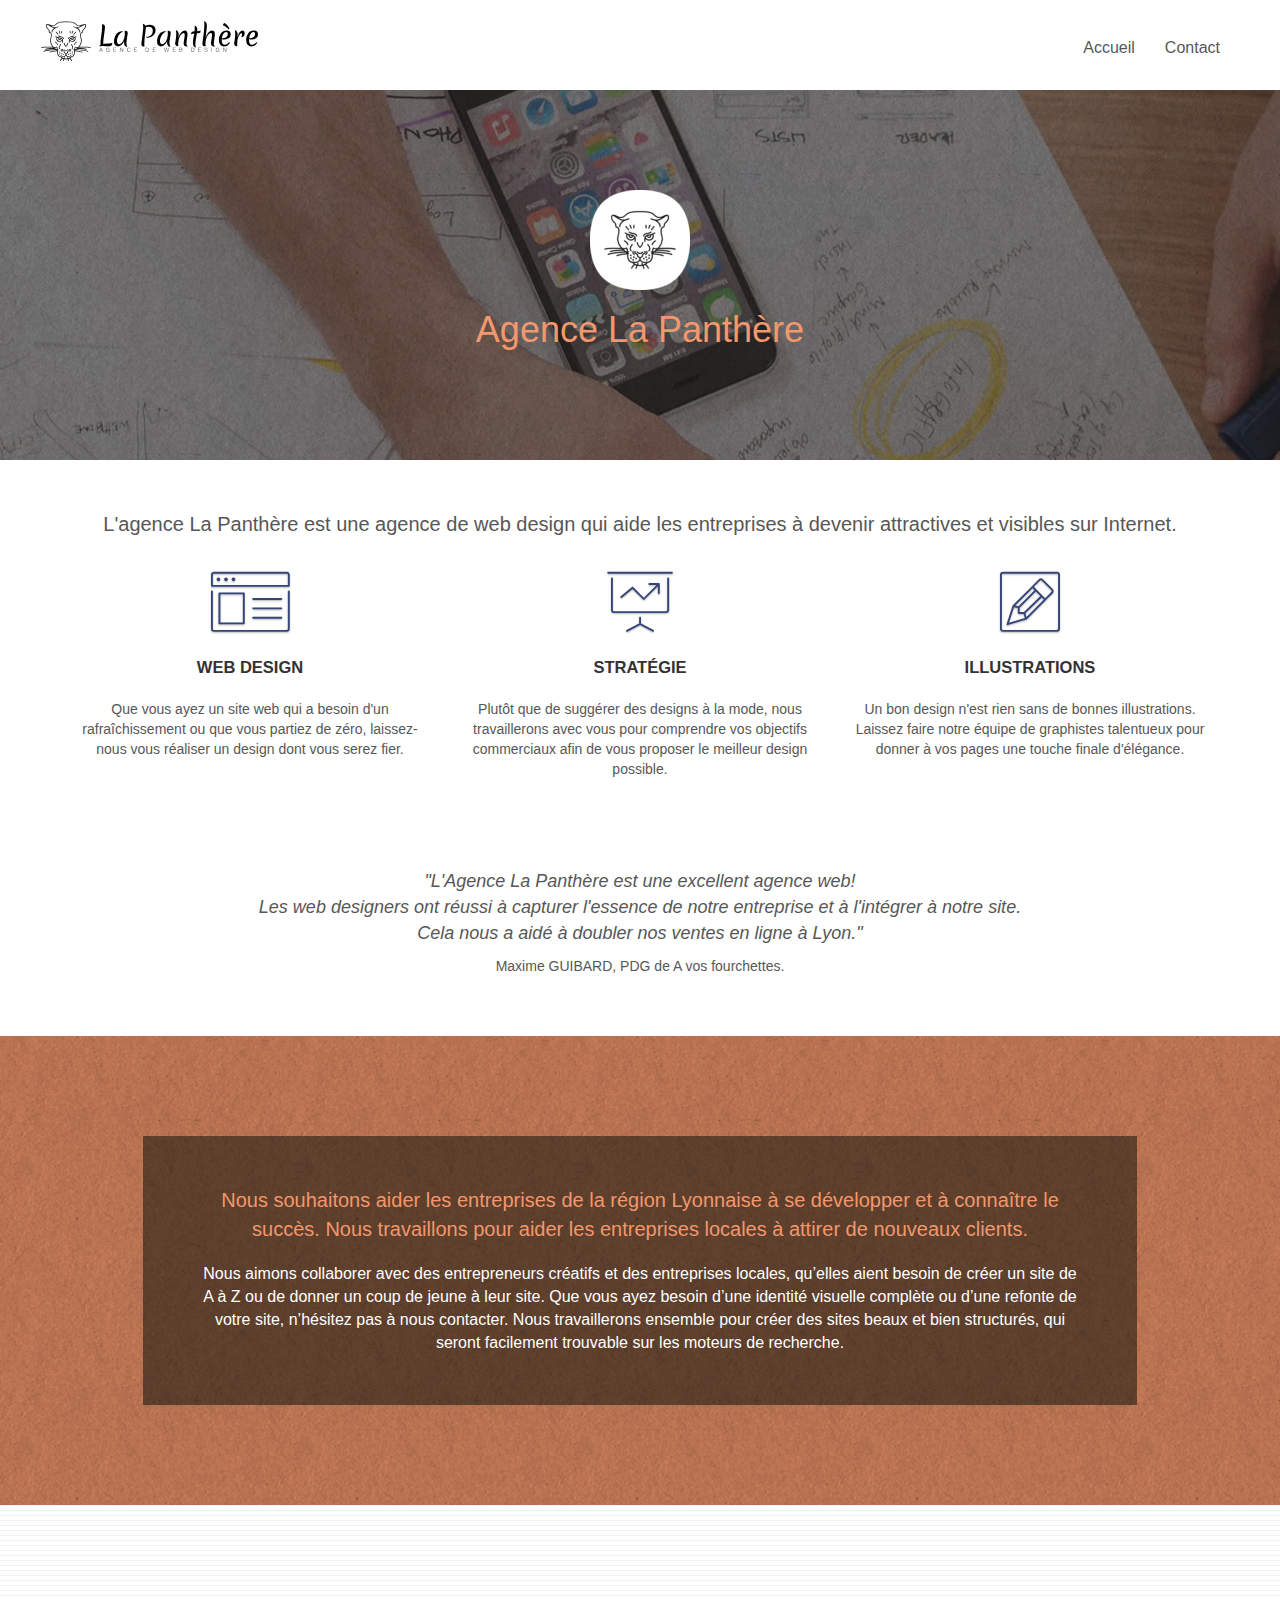
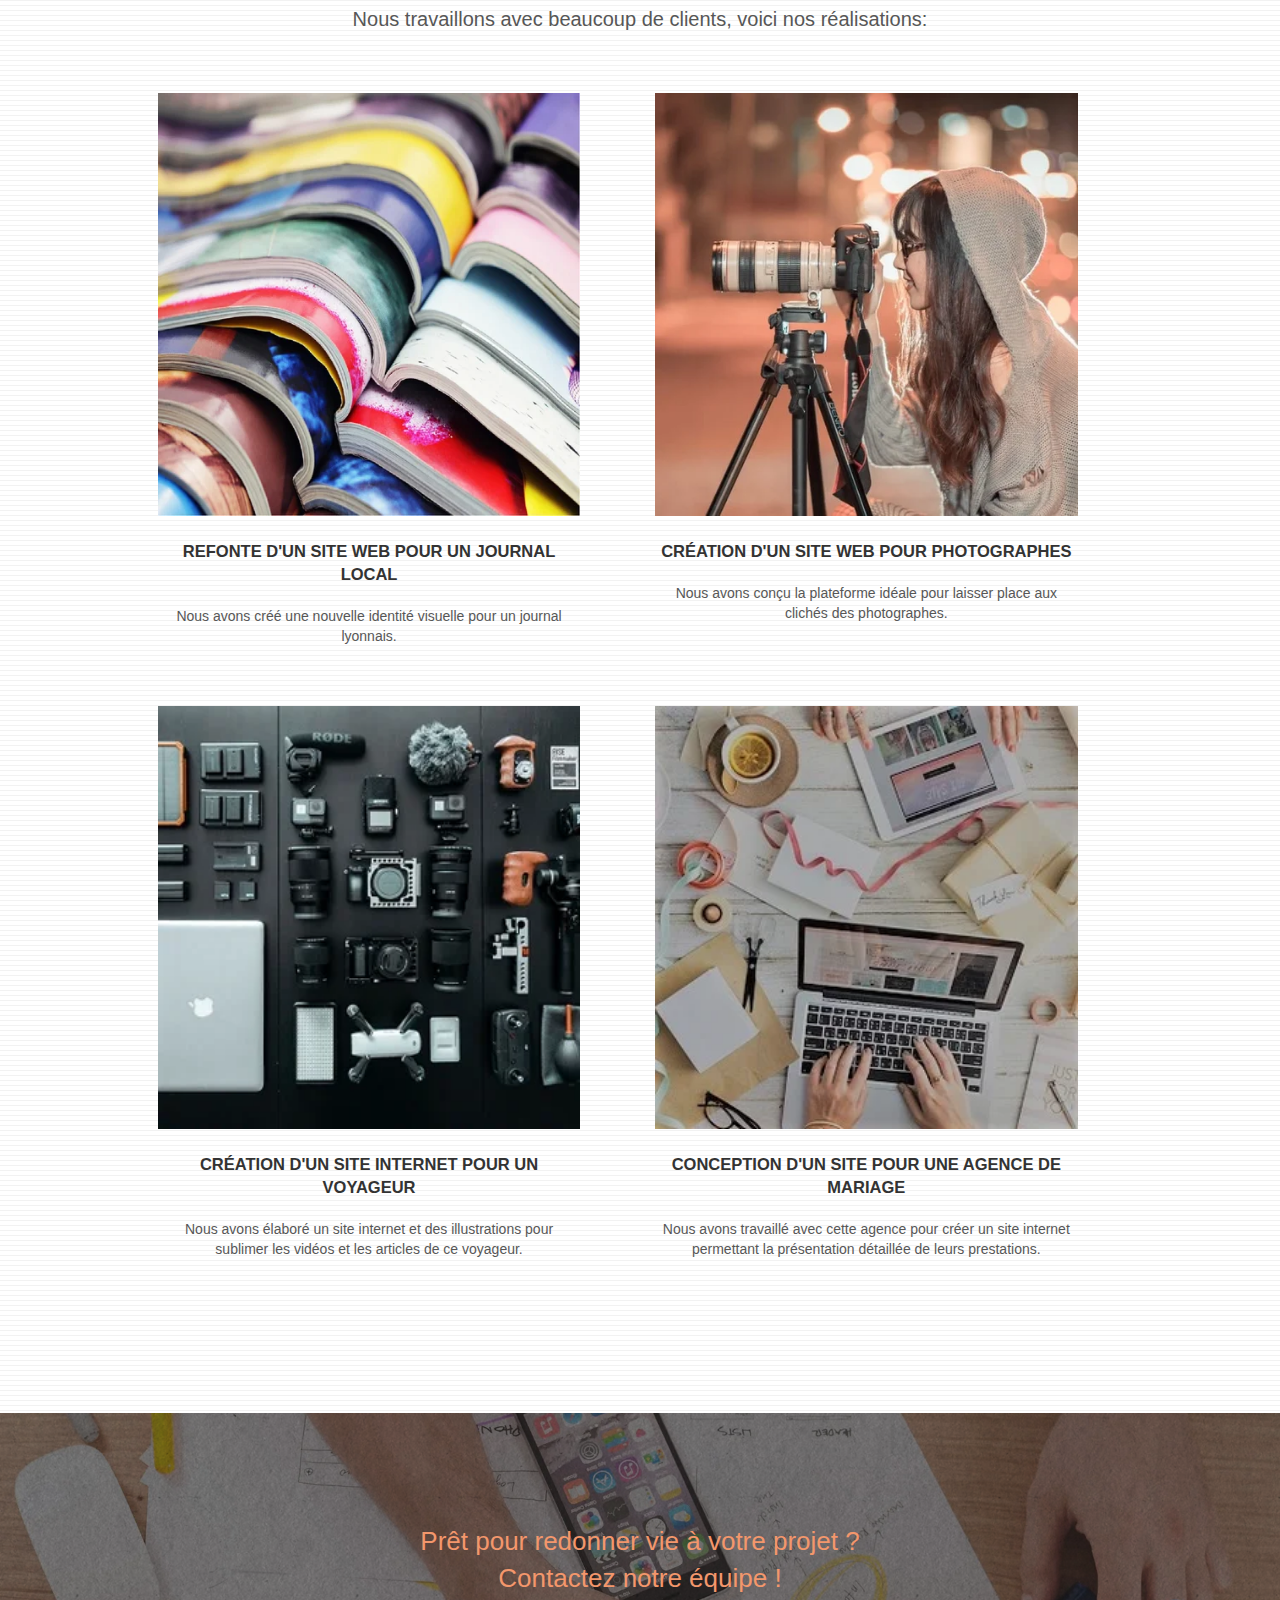
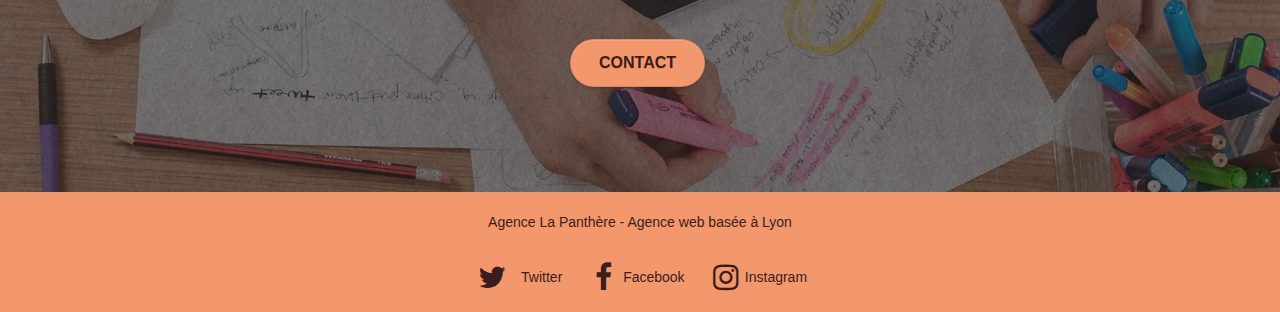
==== commit dba91e78: "projet-p4-optimis accueil finalisé" ====
--- a/index.html
+++ b/index.html
@@ -1,10 +1,12 @@
 <!doctype html>
-<html lang="Default">
+<html lang="fr">
+
 <head>
     <meta charset="utf-8">
-    <meta name="keywords" content="seo, google, site web, site internet, agence design paris, agence design, agence design,agence design,agence design,agence design,agence design,agence design,agence design,agence design">
-    <meta name="description" content="">
-    <meta name="viewport" content="width=device-width, initial-scale=1.0, viewport-fit=cover">
+    <meta name="keywords" content="agence web design, agence design lyon, attractivité site web, développer site web, améliorer site web, agence La Panthère">
+    <meta name="description" content="L'agence La Panthère est une agence de web design qui aide les entreprises à devenir plus attractives et visibles sur le net.">
+    <meta name="robots" content="index, follow">
+	<meta name="viewport" content="width=device-width, initial-scale=1.0, viewport-fit=cover">
     <link rel="shortcut icon" type="image/png" href="favicon.jpg">
     
 	<link rel="stylesheet" type="text/css" href="./css/bootstrap.css">
@@ -13,78 +15,68 @@
 	<link rel="stylesheet" type="text/css" href="./css/et-line.css">
 	
     
-	<script src="./js/jquery-2.1.0.js"></script>
-	<script src="./js/bootstrap.js"></script>
+	<script async src="./js/jquery-2.1.0.js"></script>
+	<script async src="./js/bootstrap.js"></script>
 	<script src="./js/blocs.js"></script>
-	<script src="./js/jquery.touchSwipe.js" defer></script>
-	<script src="./js/gmaps.js"></script>
-
-    <title>.</title>
-
-    
-<!-- Analytics -->
- 
-<!-- Analytics END -->
-    
+	<script async src="./js/jquery.touchSwipe.js" defer></script>
+	<script async src="./js/gmaps.js"></script>
+
+    <title>Agence La Panthère, agence web design - Accueil</title>    
 </head>
+
 <body>
-<!-- Principal conteneur -->
+
 <div class="page-container">
     
-<!-- bloc-0 -->
+<header>
 <div class="bloc bgc-white l-bloc " id="bloc-0">
 	<div class="container bloc-sm">
 
 		<nav class="navbar row">
 			<div class="navbar-header">
-				<div class="keywords" style="color:#cccccc;font-size:1px;">Agence web à paris, stratégie web, web design, illustrations, design de site web, site web, web, internet, site internet, site</div>
-				<a class="navbar-brand" href="index.html"><img src="img/agence-la-panthere-monochrome.svg" alt="paris web design logo agence web meilleure agence" height="40" /></a>
-				<div class="keywords" style="color:#cccccc;font-size:1px;">Agence web à paris, stratégie web, web design, illustrations, design de site web, site web, web, internet, site internet, site</div>
-				<button id="nav-toggle" type="button" class="ui-navbar-toggle navbar-toggle" data-toggle="collapse" data-target=".navbar-1">
-					<span class="sr-only">Toggle navigation</span><span class="icon-bar"></span><span class="icon-bar"></span><span class="icon-bar"></span>
-				</button>
+				<img src="img/agence-la-panthere-monochrome.svg" alt="logo Agence La Panthère" height="40" />
 			</div>
 			<div class="collapse navbar-collapse navbar-1 special-dropdown-nav">
 				<ul class="site-navigation nav navbar-nav">
 					<li>
-						<a href="index.html">Accueil</a>
+						<a href="index.html"><span>Accueil</span></a>
 					</li>
 					<li>
-					</li>
-					<li>
-						<a href="page2.html">page2 &gt;</a>
+						<a href="page2.html"><span>Contact</span></a>
 					</li>
 				</ul>
 			</div>
 		</nav>
 	</div>
 </div>
-<!-- bloc-0 END -->
-
-<!-- bloc-1-presentation -->
+</header>
+
+<main>
+<section>
 <div class="bloc bgc-dark-slate-blue bg-banniere d-bloc bg-t-edge bloc-bg-texture texture-paper b-parallax" id="bloc-1-hero">
 	<div class="container bloc-lg">
 		<div class="row tight-width-whitespace">
 			<div class="col-sm-12">
-				<img src="img/logo.png" class="center-block image-resize-mode" width="100" alt="Agence La Panthère, agence web paris, création logo paris" />
-				<h1 class="text-center hero-bloc-text tc-white ">
+				<img src="img/logo-opt.webp" class="center-block image-resize-mode" width="100" alt="Logo Agence La Panthère"/>
+				<h1 class="text-center hero-bloc-text tc-white">
 					Agence La Panthère
 				</h1>
-				<div class="text-center">
+				<!--<div class="text-center">
 					<a href="page2.html" class="btn btn-lg btn-clean btn-rd cta-hero btn-atomic-tangerine" id="cta-hero">Contact</a>
-				</div>
-			</div>
-		</div>
-	</div>
-</div>
-<!-- bloc-1-presentation END -->
-
-<!-- bloc-2-services -->
+				</div>-->
+			</div>
+		</div>
+	</div>
+</div>
+</section>
+
+
+<section>
 <div class="bloc bgc-white l-bloc" id="bloc-2-services">
 	<div class="container bloc-md">
 		<div class="row">
 			<div class="col-sm-12 text-center">
-				<img alt="agence web, agence web paris, web design paris, stratégie web" src="img/title.png" />
+				<p class=" font20">L'agence La Panthère est une agence de web design qui aide les entreprises à devenir attractives et visibles sur Internet.</p>
 			</div>
 		</div>
 		<div class="row voffset-lg med-width-whitespace">
@@ -92,31 +84,31 @@
 				<div class="text-center">
 					<span class="et-icon-browser sm-shadow icon-dark-slate-blue icons icon-lg"></span>
 				</div>
-				<h3 class="mg-md text-center">
+				<h2 class="mg-md text-center">
 					Web design
-				</h3>
+				</h2>
 				<p class="text-center ">
-					Que vous ayez un site web qui a besoin d&rsquo;un rafraîchissement ou que vous partiez de zéro, laissez-nous vous réaliser un design dont vous serez fier.
+					Que vous ayez un site web qui a besoin d'un rafraîchissement ou que vous partiez de zéro, laissez-nous vous réaliser un design dont vous serez fier.
 				</p>
 			</div>
 			<div class="col-sm-4">
 				<div class="text-center">
 					<span class="et-icon-presentation sm-shadow icon-dark-slate-blue icons icon-lg"></span>
 				</div>
-				<h3 class="mg-md text-center">
-					&nbsp;Stratégie
-				</h3>
+				<h2 class="mg-md text-center">
+					Stratégie
+				</h2>
 				<p class="text-center ">
-					Plutôt que de suggérer des designs à la mode, nous travaillerons avec vous pour comprendre vos objectifs commerciaux afin de vous proposer le meilleur design possible.<br>
+					Plutôt que de suggérer des designs à la mode, nous travaillerons avec vous pour comprendre vos objectifs commerciaux afin de vous proposer le meilleur design possible.
 				</p>
 			</div>
 			<div class="col-sm-4">
 				<div class="text-center">
 					<span class="et-icon-edit sm-shadow icon-dark-slate-blue icons icon-lg"></span>
 				</div>
-				<h3 class="mg-md text-center">
+				<h2 class="mg-md text-center">
 					Illustrations
-				</h3>
+				</h2>
 				<p class="text-center ">
 					Un bon design n'est rien sans de bonnes illustrations. Laissez faire notre équipe de graphistes talentueux pour donner à vos pages une touche finale d'élégance.
 				</p>
@@ -124,54 +116,55 @@
 		</div>
 		<div class="row voffset-lg voffset">
 			<div class="col-xs-12 col-md-8 col-md-offset-2 text-center">
-				<img alt="agence web, agence web paris, web design paris, stratégie web" src="img/citation.png" />
-
-			</div>
-		</div>
-	</div>
-</div>
-<!-- bloc-2-services END -->
-
-<!-- bloc-3-what-i-do -->
+				<p class=" italic font18">"L'Agence La Panthère est une excellent agence web!</br> Les web designers ont réussi à capturer l'essence de notre entreprise et à l'intégrer à notre site.</br>
+					Cela nous a aidé à doubler nos ventes en ligne à Lyon."</p>
+				<p>Maxime GUIBARD, PDG de A vos fourchettes.</p>
+
+			</div>
+		</div>
+	</div>
+</div>
+</section>
+
 <div class="bloc tc-white bgc-atomic-tangerine bg-presentation d-bloc bloc-bg-texture texture-paper b-parallax" id="bloc-3-what-i-do">
 	<div class="container bloc-lg">
 		<div class="row tight-width-whitespace black-background">
 			<div class="col-sm-12">
-				<h2 class="mg-md text-center tc-white">
-					Nous souhaitons aider les entreprises de la région Lyonnaise à se développer et à connaître le succès. Nous travaillons pour aider les entreprises locales à attirer de nouveaux clients .<br>
-				</h2>
-				<p class="text-center white">
-					Nous aimons collaborer avec des entrepreneurs créatifs et des entreprises locale, qu’elles aient besoin de créer un site de A à Z ou de donner un coup de jeune à leur site. Que vous ayez besoin d’une identité visuelle complète ou d’une refonte de votre site, n’hésitez pas à nous contacter. Nous travaillerons ensemble pour créer des sites beau et bien structurés, qui seront facilement trouvable sur les moteurs de recherche. <br><br><a class="ltc-white bold-link" href="page2.html">Contactez notre équipe</a><br>
-				</p>
-			</div>
-		</div>
-	</div>
-</div>
-<!-- bloc-3-what-i-do END -->
-
-<!-- bloc-4-portfolio -->
+				<p class="mg-md text-center tc-white font20">
+					Nous souhaitons aider les entreprises de la région Lyonnaise à se développer et à connaître le succès. Nous travaillons pour aider les entreprises locales à attirer de nouveaux clients.
+				</p>
+				<p class="text-center white1 font16">
+					Nous aimons collaborer avec des entrepreneurs créatifs et des entreprises locales, qu’elles aient besoin de créer un site de A à Z ou de donner un coup de jeune à leur site. Que vous ayez besoin d’une identité visuelle complète ou d’une refonte de votre site, n’hésitez pas à nous contacter. Nous travaillerons ensemble pour créer des sites beaux et bien structurés, qui seront facilement trouvable sur les moteurs de recherche.
+				</p>
+				<!--<a class="ltc-white bold-link" href="page2.html">Contactez notre équipe</a>-->
+			</div>
+		</div>
+	</div>
+</div>
+
+<section>
 <div class="bloc bgc-white bg-lines-h2-bg bg-repeat l-bloc" id="bloc-4-portfolio">
 	<div class="container bloc-lg">
 		<div class="row">
 			<div class="col-sm-12 text-center">
-				<img alt="agence web, agence web paris, web design paris, stratégie web" src="img/title2.png" />
+				<p class="font20">Nous travaillons avec beaucoup de clients, voici nos réalisations:</p>
 			</div>
 		</div>
 		<div class="row tight-width-whitespace portfolio-row">
 			<div class="col-sm-6">
-				<a href="#" data-lightbox="img/1.jpg" data-gallery-id="gallery-1" data-caption="Refonte d'un site web pour un journal local" data-frame="snapshot-lb"><img src="img/1.jpg" alt="paris web design logo agence web meilleure agence et refonte site web journal" class="img-responsive portfolio-thumb" /></a>
-				<h3 class="mg-md text-center">
+				<a href="#" data-lightbox="img/1-opt.webp" data-gallery-id="gallery-1" data-caption="Refonte d'un site web pour un journal local" data-frame="snapshot-lb"><img src="img/1-opt.webp" alt="photo magasines ouverts" class="img-responsive portfolio-thumb img3-4"/></a>
+				<h2 class="mg-md text-center">
 					Refonte d'un site web pour un journal local
-				</h3>
+				</h2>
 				<p class="text-center">
 					Nous avons créé une nouvelle identité visuelle pour un journal lyonnais.
 				</p>
 			</div>
 			<div class="col-sm-6">
-				<a href="#" data-lightbox="img/2.jpg" data-gallery-id="gallery-1" data-caption="Création d'un site web pour photographes" data-frame="snapshot-lb"><img src="img/2.jpg" class="img-responsive portfolio-thumb" alt="paris web design logo agence web meilleure agence, Création d'un site web pour photographes" /></a>
-				<h3 class="mg-md text-center">
+				<a href="#" data-lightbox="img/2-opt.webp" data-gallery-id="gallery-1" data-caption="Création d'un site web pour photographes" data-frame="snapshot-lb"><img src="img/2-opt.webp" alt="photo d'une photographe et de son appareil" class="img-responsive portfolio-thumb img3-4"/></a>
+				<h2 class="mg-md text-center">
 					Création d'un site web pour photographes
-				</h3>
+				</h2>
 				<p class="text-center">
 					Nous avons conçu la plateforme idéale pour laisser place aux clichés des photographes.
 				</p>
@@ -179,19 +172,19 @@
 		</div>
 		<div class="row tight-width-whitespace portfolio-row">
 			<div class="col-sm-6">
-				<a href="#" data-lightbox="img/3.bmp" data-gallery-id="gallery-1" data-caption="Création d'un site internet pour un voyageur" data-frame="snapshot-lb"><img src="img/3.bmp" class="img-responsive portfolio-thumb" alt="paris web design logo agence web meilleure agence, Création d'un site web pour voyageur"/></a>
-				<h3 class="mg-md text-center">
+				<a href="#" data-lightbox="img/3-opt.webp" data-gallery-id="gallery-1" data-caption="Création d'un site internet pour un voyageur" data-frame="snapshot-lb"><img src="img/3-opt.webp" alt="photo d'objets numériques" class="img-responsive portfolio-thumb img3-4"/></a>
+				<h2 class="mg-md text-center">
 					Création d'un site internet pour un voyageur
-				</h3>
+				</h2>
 				<p class="text-center">
 					Nous avons élaboré un site internet et des illustrations pour sublimer les vidéos et les articles de ce voyageur.
 				</p>
 			</div>
 			<div class="col-sm-6">
-				<a href="#" data-lightbox="img/4.bmp" data-gallery-id="gallery-1" data-caption="Conception d'un site pour une agence de mariage" data-frame="snapshot-lb"><img src="img/4.bmp" class="img-responsive portfolio-thumb" alt="paris web design logo agence web meilleure agence, Création d'un site web pour agence de mariage" /></a>
-				<h3 class="mg-md text-center">
+				<a href="#" data-lightbox="img/4-opt.webp" data-gallery-id="gallery-1" data-caption="Conception d'un site pour une agence de mariage" data-frame="snapshot-lb"><img src="img/4-opt.webp" alt="photo travail préparation mariage"  class="img-responsive portfolio-thumb img3-4"/></a>
+				<h2 class="mg-md text-center">
 					Conception d'un site pour une agence de mariage
-				</h3>
+				</h2>
 				<p class="text-center">
 					Nous avons travaillé avec cette agence pour créer un site internet permettant la présentation détaillée de leurs prestations.
 				</p>
@@ -199,102 +192,55 @@
 		</div>
 	</div>
 </div>
-<!-- bloc-4-portfolio END -->
-
-<!-- bloc-5-cta -->
+</section>
+
 <div class="bloc bgc-dark-slate-blue bg-banniere d-bloc bloc-bg-texture texture-paper" id="bloc-5-cta">
 	<div class="container bloc-lg">
 		<div class="row">
-			<h2 class="mg-md text-center tc-white">
+			<p class="mg-md text-center tc-white font26 relative">
 				Prêt pour redonner vie à votre projet ?<br>Contactez notre équipe !
-			</h2>
+			</p>
 			<div class="col-sm-12 text-center">
 				<a href="page2.html" class="btn btn-atomic-tangerine btn-clean btn-rd btn-lg cta-hero">Contact</a>
 			</div>
 		</div>
 	</div>
 </div>
-<!-- bloc-5-cta END -->
-
-<!-- Footer - bloc-8 -->
+
+</main>
+
+<footer>
 <div class="bloc bgc-atomic-tangerine d-bloc" id="bloc-8">
 	<div class="container bloc-sm">
 		<div class="row">
 			<div class="col-sm-12">
 				<p class="text-center white">
-					Agence La Panthère - Agence web basée à Lyon.<br>
+					Agence La Panthère  -  Agence web basée à Lyon
 				</p>
 				<div class="row row-no-gutters social">
 					<div class="col-sm-3">
 						<div class="text-center">
-							<a class="social" href="index.html"><span class="fa fa-twitter icon-md"></span></a>
+							<a class="social" href="index.html"><i class="fa fa-twitter icon-md"></i><span class="white">Twitter</span></a>
 						</div>
 					</div>
 					<div class="col-sm-3">
 						<div class="text-center">
-							<a class="social" href="index.html"><span class="fa fa-facebook icon-md"></span></a>
+							<a class="social" href="index.html"><i class="fa fa-facebook icon-md"></i><span class="white">Facebook</span></a>
 						</div>
 					</div>
 					<div class="col-sm-3">
 						<div class="text-center">
-							<a class="social" href="index.html"><span class="fa fa-dribbble icon-md"></span></a>
+							<a class="social" href="index.html"><i class="fa fa-instagram icon-md"></i><span class="white">Instagram</span></a>
 						</div>
 					</div>
-					<div class="col-sm-3">
-						<div class="text-center">
-							<a class="social" href="index.html"><span class="fa fa-instagram icon-md"></span></a>
-						</div>
-					</div>
-					<div class="keywords" style="color:#F3976C;">Agence web à paris, stratégie web, web design, illustrations, design de site web, site web, web, internet, site internet, site</div>
-				</div>
-				<div class="row">
-					<div class="col-sm-4">
-						Partenaires
-							<ul>
-								<li><a href="voiture.com">voiture.com</a></li>
-								<li><a href="pizza.com">pizza.com</a></li>
-								<li><a href="matoiture.com">matoiture.com</a></li>
-								<li><a href="immobilierseo.com">immobilierseo.com</a></li>
-							</ul>		
-					</div>
-					<div class="col-sm-4">
-						Annuaires liste 1
-						<ul>
-							<li><a href="annuaireagence.com">annuaireagence.com</a></li>
-							<li><a href="annuaireseo.com">annuaireseo.com</a></li>
-							<li><a href="annuairemarketing.com">annuairemarketing.com</a></li>
-							<li><a href="123seoture.com">123seo.com</a></li>
-							<li><a href="123site.com">123site.com</a></li>
-							<li><a href="annuairewordpress.com">annuairewordpress.com</a></li>
-							<li><a href="listeagence.com">listeagence.com</a></li>
-							<li><a href="meilleuresagencesparis.com">meilleuresagencesparis.com</a></li>
-							<li><a href="listeseo.com">listeseo.com</a></li>
-						</ul>
-					</div>
-					<div class="col-sm-4">
-						Annuaires liste 2
-						<ul>
-							<li><a href="betterseo.com">betterseo.com</a></li>
-							<li><a href="ameliorerseo.com">ameliorerseo.com</a></li>
-							<li><a href="seojuicelien.com">seojuicelien.com</a></li>
-							<li><a href="meilleursliens.com">meilleursliens.com</a></li>
-							<li><a href="liensagogo.com">liensagogo.com</a></li>
-							<li><a href="backlink.com">backlink.com</a></li>
-							<li><a href="linkjuiceannuaire.com">linkjuiceannuaire.com</a></li>
-							<li><a href="remontersurgoogle.com">remontersurgoogle.com</a></li>
-							<li><a href="vraiseofiable.com">vraiseofiable.com</a></li>
-						</ul>
-					</div>
-				</div>
-			</div>
-		</div>
-	</div>
-</div>
-<!-- Footer - bloc-8 END -->
-
-</div>
-<!-- Principal conteneur END -->
-    
+				</div>
+			</div>
+		</div>
+	</div>
+</div>
+</footer>
+
+</div>
 
 </body>
 </html>
--- a/style.css
+++ b/style.css
@@ -91,7 +91,7 @@
 }
 
 .texture-paper::before {
-    background: url("img/texture-paper.png");
+    background: url("img/texture-paper-opt.webp");
     background-size: 280px 280px;
 }
 
@@ -133,7 +133,7 @@
 .d-bloc h5 a,
 .d-bloc h6 a,
 .d-bloc p a {
-    color: rgba(255, 255, 255, .6);
+    color: #3b1d1d;
 }
 
 .d-bloc .a-btn:hover,
@@ -284,7 +284,7 @@
 }
 
 #bloc-1-hero h1 {
-    font-size: 32px;
+    font-size: 36px;
 }
 
 .navbar {
@@ -677,7 +677,31 @@
 }
 
 p {
-    font-size: 11px;
+    font-size: 14px;
+}
+
+.relative {
+    position: relative;
+}
+
+.font26 {
+    font-size: 26px;
+}
+
+.font20 {
+    font-size: 20px;
+}
+
+.font18 {
+    font-size: 18px;
+}
+
+.font16 {
+    font-size: 16px;
+}
+
+.italic {
+    font-style: italic;
 }
 
 .tight-width-whitespace {
@@ -692,7 +716,7 @@
 
 .cta-hero {
     margin-top: 22px;
-    color: #FFFFFF!important;
+    color: #3b1d1d!important;
     text-transform: uppercase;
     padding: 12px 28px 12px 28px;
     font-size: 16px;
@@ -702,6 +726,10 @@
 .social {
     max-width: 400px;
     margin: auto auto auto auto;
+    display: flex;
+    justify-content: space-around;
+    align-items: center;
+    margin-top: 15px;
 }
 
 h2 {
@@ -709,8 +737,8 @@
     line-height: 1.4em;
 }
 
-h3 {
-    font-size: 15px;
+h2 {
+    font-size: 16.5px;
     text-transform: uppercase;
     font-weight: 700;
     color: #333333!important;
@@ -736,7 +764,11 @@
 }
 
 .white {
-    color: #FFFFFF!important;
+    color: #3b1d1d!important;
+}
+
+.white1 {
+    color: white!important;
 }
 
 .portfolio-thumb {
@@ -753,7 +785,7 @@
 }
 
 .black-background {
-    background-color: rgba(165, 147, 99, 0.7);
+    background-color: rgba(48, 42, 29, 0.616);
     padding: 40px 40px 40px 40px;
 }
 
@@ -778,9 +810,12 @@
     color: #F3976C!important;
 }
 
+.tc-white1 {
+    color: #F3976C!important; 
+}
+
 .btn-atomic-tangerine {
     background: #F3976C;
-    color: #FFFFFF!important;
 }
 
 .btn-atomic-tangerine:hover {
@@ -818,11 +853,11 @@
 }
 
 .bg-banniere {
-    background-image: url("img/agence-la-panthere.jpg");
+    background-image: url("img/agence-la-panthere-opt.webp");
 }
 
 .bg-presentation {
-    background-image: url("img/image-de-presentation.bmp");
+    background-image: url("img/image-de-presentation-opt.webp");
 }
 
 @media (max-width: 1024px) {
@@ -1039,4 +1074,38 @@
     .bloc-mob-center-text {
         text-align: center;
     }
+}
+
+/* rajout RHI */
+@media screen and (min-width:768px) {
+
+.container {
+    max-width: 100%;
+}   
+
+.med-width-whitespace {
+    max-width: 100%;
+}
+
+.tight-width-whitespace {
+    max-width: 85%;
+}
+
+.img3-4 {
+    width: 100%;
+}
+
+.col-sm-6 {
+    padding-right: 6%;
+}
+}
+
+@media screen and (max-width: 767px) {
+
+#bloc-1-hero h1 {
+    font-size: 35px;
+}
+
+
+
 }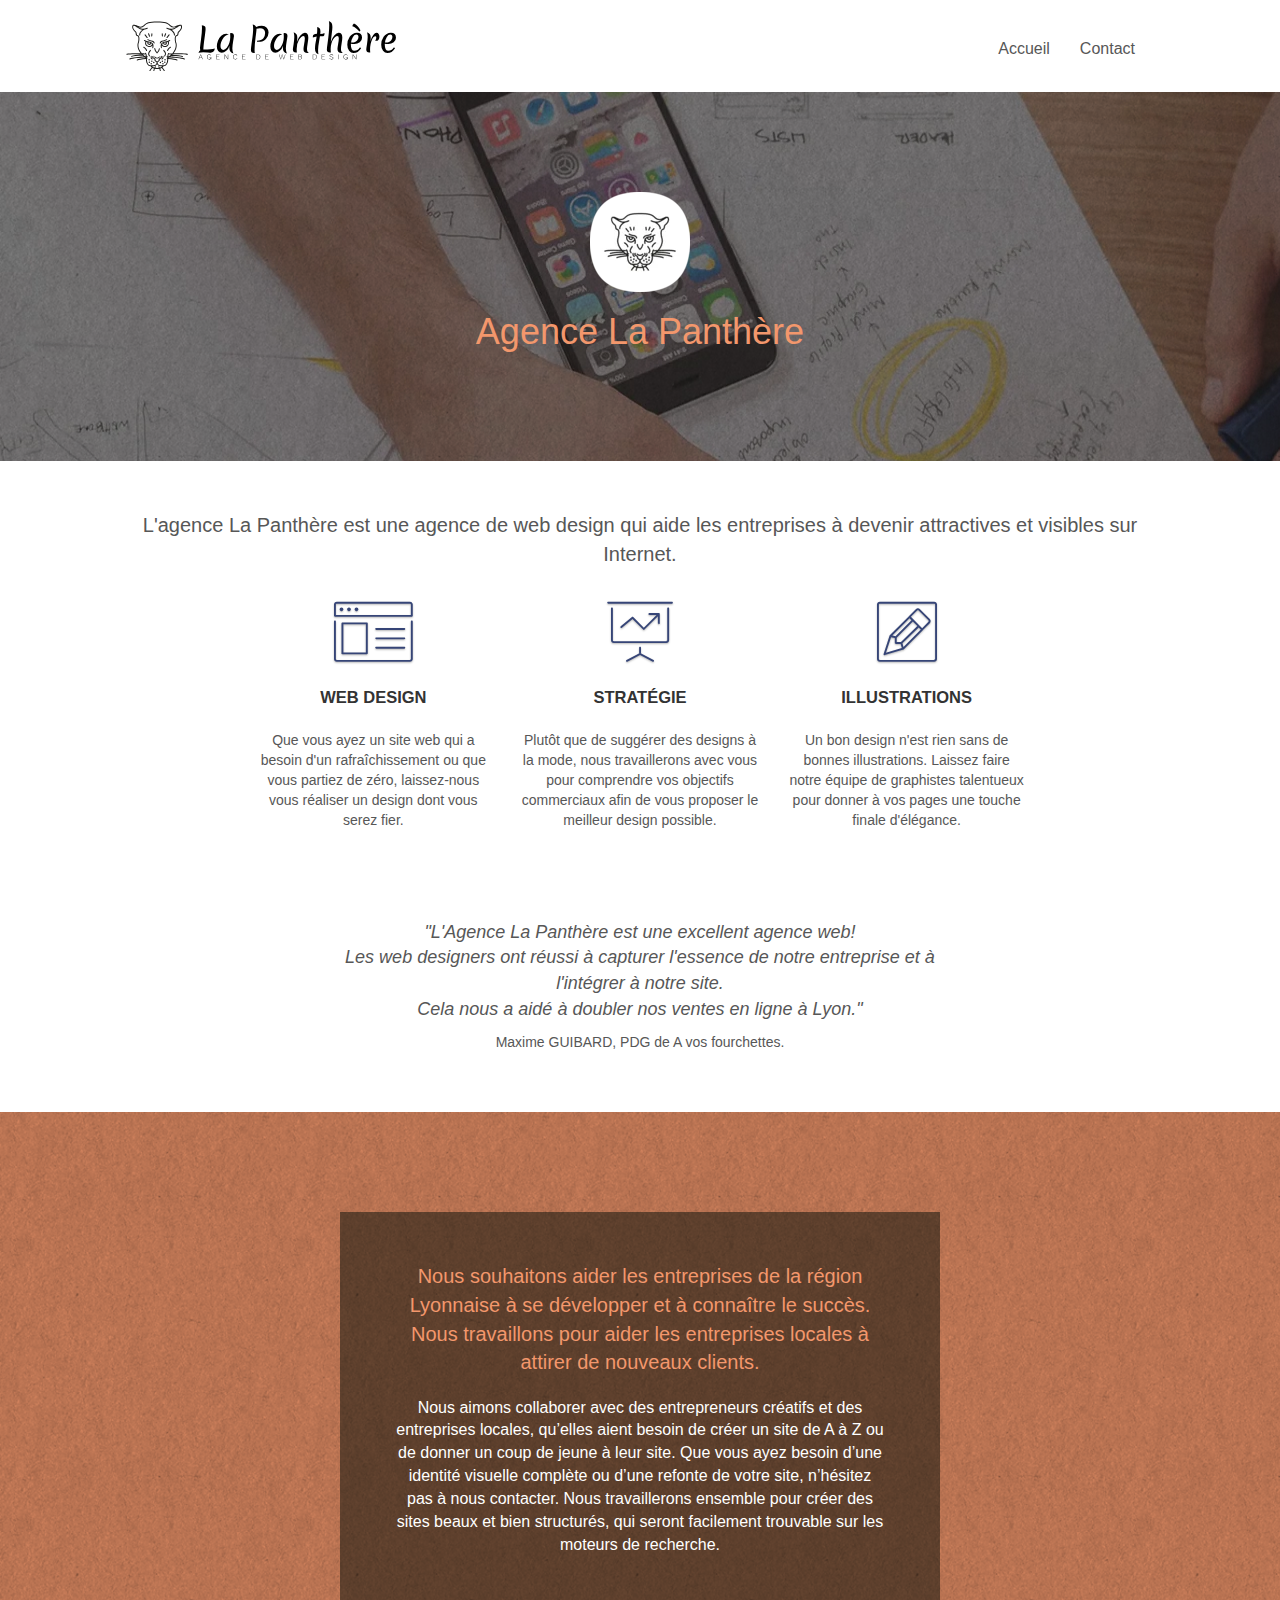
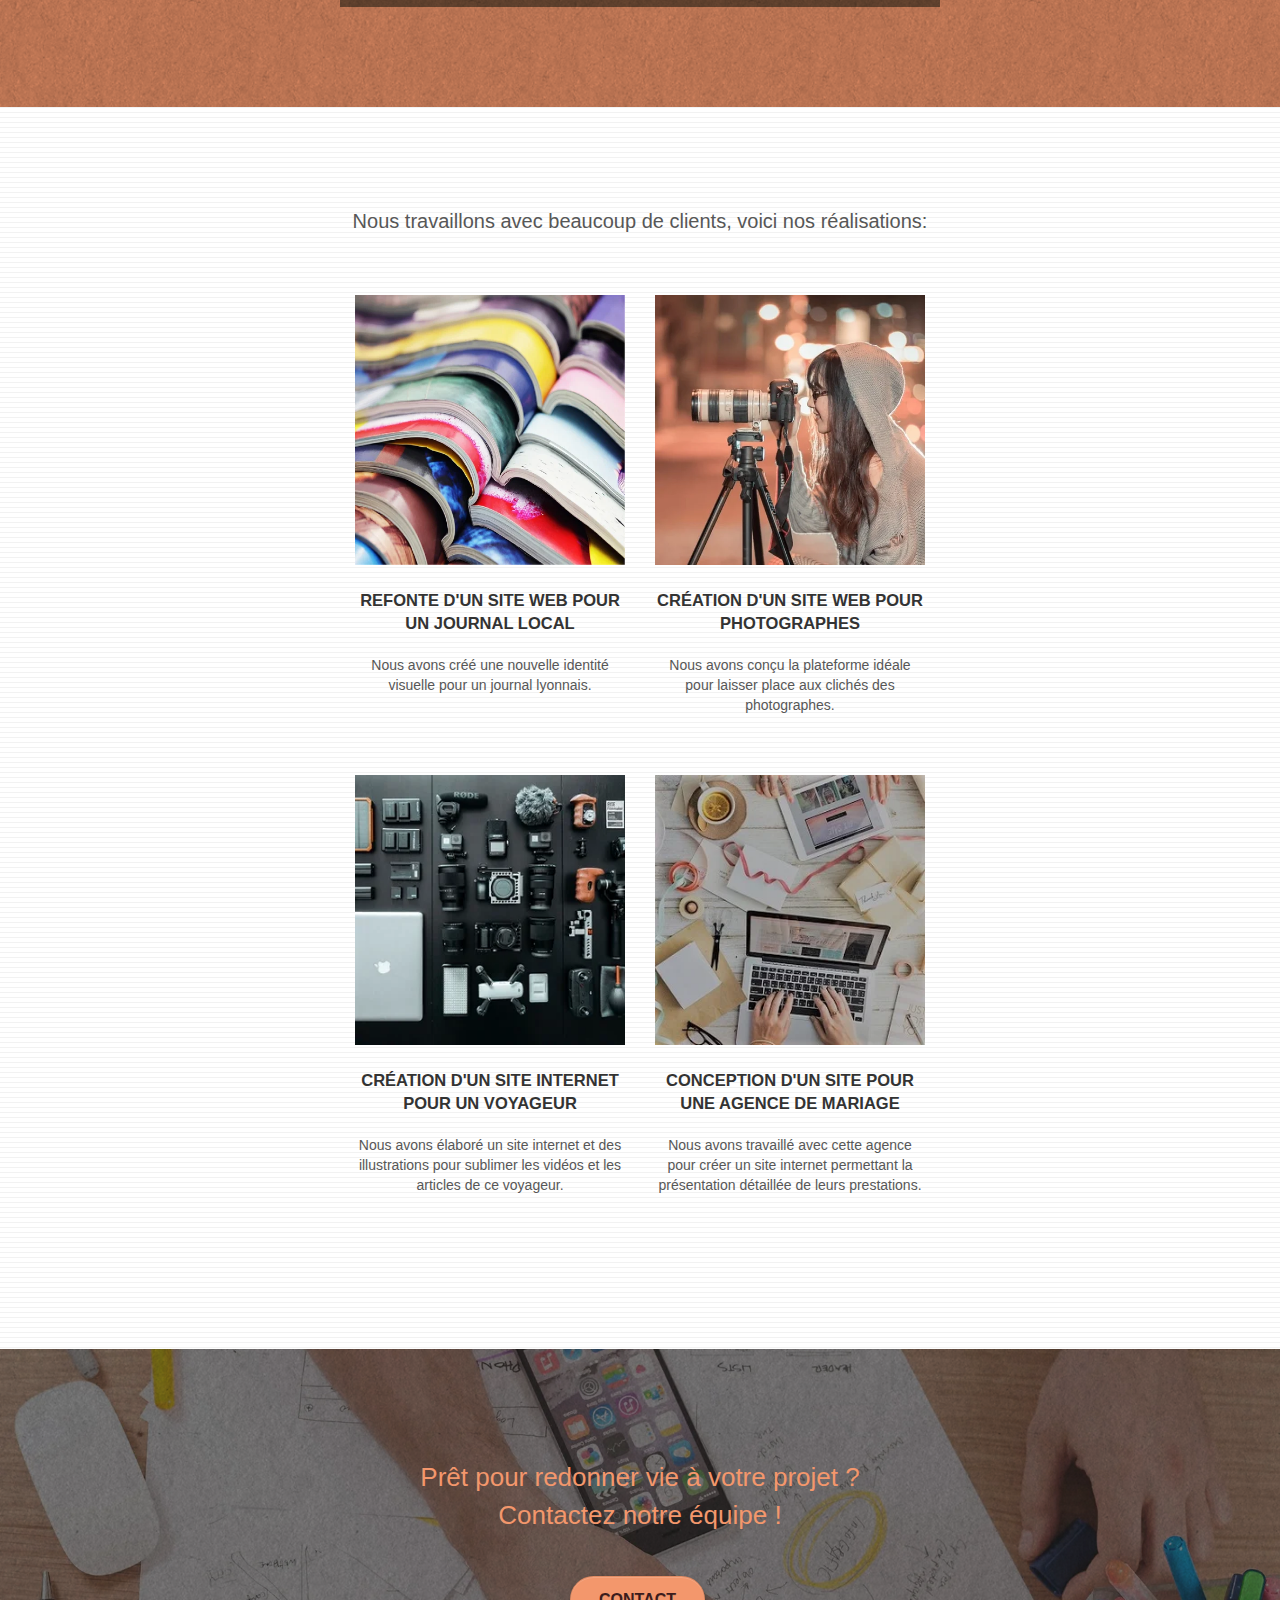
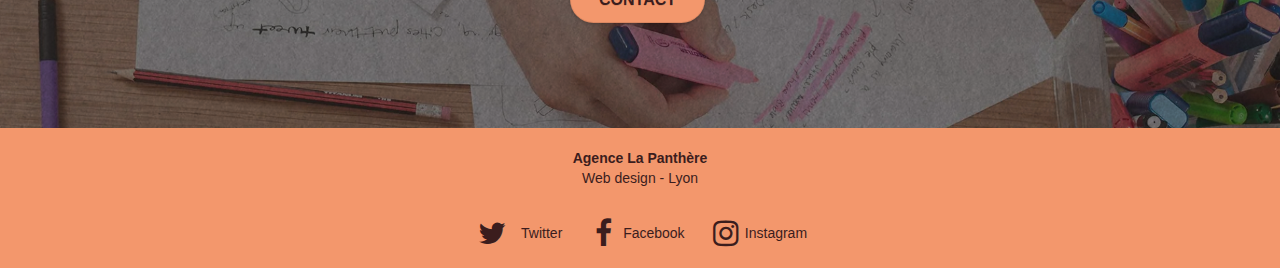
==== commit e174d936: "work in progress - avant compression" ====
--- a/index.html
+++ b/index.html
@@ -17,7 +17,7 @@
     
 	<script async src="./js/jquery-2.1.0.js"></script>
 	<script async src="./js/bootstrap.js"></script>
-	<script src="./js/blocs.js"></script>
+	<script async src="./js/blocs.js"></script>
 	<script async src="./js/jquery.touchSwipe.js" defer></script>
 	<script async src="./js/gmaps.js"></script>
 
@@ -34,7 +34,10 @@
 
 		<nav class="navbar row">
 			<div class="navbar-header">
-				<img src="img/agence-la-panthere-monochrome.svg" alt="logo Agence La Panthère" height="40" />
+			    <img class="logo1" src="img/agence-la-panthere-monochrome.svg" alt="logo Agence La Panthère"/>
+				<button id="nav-toggle" type="button" class="ui-navbar-toggle navbar-toggle" data-toggle="collapse" data-target=".navbar-1">
+					<span class="sr-only">Toggle navigation</span><span class="icon-bar"></span><span class="icon-bar"></span><span class="icon-bar"></span>
+				</button>
 			</div>
 			<div class="collapse navbar-collapse navbar-1 special-dropdown-nav">
 				<ul class="site-navigation nav navbar-nav">
@@ -57,7 +60,7 @@
 	<div class="container bloc-lg">
 		<div class="row tight-width-whitespace">
 			<div class="col-sm-12">
-				<img src="img/logo-opt.webp" class="center-block image-resize-mode" width="100" alt="Logo Agence La Panthère"/>
+				<img src="img/logo-opt.webp" class="center-block image-resize-mode logo2" alt="Logo Agence La Panthère"/>
 				<h1 class="text-center hero-bloc-text tc-white">
 					Agence La Panthère
 				</h1>
@@ -76,7 +79,7 @@
 	<div class="container bloc-md">
 		<div class="row">
 			<div class="col-sm-12 text-center">
-				<p class=" font20">L'agence La Panthère est une agence de web design qui aide les entreprises à devenir attractives et visibles sur Internet.</p>
+				<p class="font20">L'agence La Panthère est une agence de web design qui aide les entreprises à devenir attractives et visibles sur Internet.</p>
 			</div>
 		</div>
 		<div class="row voffset-lg med-width-whitespace">
@@ -116,7 +119,7 @@
 		</div>
 		<div class="row voffset-lg voffset">
 			<div class="col-xs-12 col-md-8 col-md-offset-2 text-center">
-				<p class=" italic font18">"L'Agence La Panthère est une excellent agence web!</br> Les web designers ont réussi à capturer l'essence de notre entreprise et à l'intégrer à notre site.</br>
+				<p class=" italic font18">"L'Agence La Panthère est une excellent agence web!<br/> Les web designers ont réussi à capturer l'essence de notre entreprise et à l'intégrer à notre site.<br/>
 					Cela nous a aidé à doubler nos ventes en ligne à Lyon."</p>
 				<p>Maxime GUIBARD, PDG de A vos fourchettes.</p>
 
@@ -130,7 +133,7 @@
 	<div class="container bloc-lg">
 		<div class="row tight-width-whitespace black-background">
 			<div class="col-sm-12">
-				<p class="mg-md text-center tc-white font20">
+				<p class="mg-md text-center tc-white font20 marginbot10">
 					Nous souhaitons aider les entreprises de la région Lyonnaise à se développer et à connaître le succès. Nous travaillons pour aider les entreprises locales à attirer de nouveaux clients.
 				</p>
 				<p class="text-center white1 font16">
@@ -151,37 +154,37 @@
 			</div>
 		</div>
 		<div class="row tight-width-whitespace portfolio-row">
+			<div class="col-sm-6 paddbot40">
+				<a class ="center-link" href="#" data-lightbox="img/1-opt.webp" data-gallery-id="gallery-1" data-caption="Refonte d'un site web pour un journal local" data-frame="snapshot-lb"><img src="img/1-opt.webp" alt="photo magasines ouverts" class="img-responsive portfolio-thumb img3-4"/></a>
+				<h2 class="mg-md text-center">
+					Refonte d'un site web pour un journal local
+				</h2>
+				<p class="text-center">
+					Nous avons créé une nouvelle identité visuelle pour un journal lyonnais.
+				</p>
+			</div>
 			<div class="col-sm-6">
-				<a href="#" data-lightbox="img/1-opt.webp" data-gallery-id="gallery-1" data-caption="Refonte d'un site web pour un journal local" data-frame="snapshot-lb"><img src="img/1-opt.webp" alt="photo magasines ouverts" class="img-responsive portfolio-thumb img3-4"/></a>
-				<h2 class="mg-md text-center">
-					Refonte d'un site web pour un journal local
-				</h2>
-				<p class="text-center">
-					Nous avons créé une nouvelle identité visuelle pour un journal lyonnais.
+				<a class ="center-link" href="#" data-lightbox="img/2-opt.webp" data-gallery-id="gallery-1" data-caption="Création d'un site web pour photographes" data-frame="snapshot-lb"><img src="img/2-opt.webp" alt="photo d'une photographe et de son appareil" class="img-responsive portfolio-thumb img3-4"/></a>
+				<h2 class="mg-md text-center">
+					Création d'un site web pour photographes
+				</h2>
+				<p class="text-center">
+					Nous avons conçu la plateforme idéale pour laisser place aux clichés des photographes.
+				</p>
+			</div>
+		</div>
+		<div class="row tight-width-whitespace portfolio-row">
+			<div class="col-sm-6 paddbot40">
+				<a class ="center-link" href="#" data-lightbox="img/3-opt.webp" data-gallery-id="gallery-1" data-caption="Création d'un site internet pour un voyageur" data-frame="snapshot-lb"><img src="img/3-opt.webp" alt="photo d'objets numériques" class="img-responsive portfolio-thumb img3-4"/></a>
+				<h2 class="mg-md text-center">
+					Création d'un site internet pour un voyageur
+				</h2>
+				<p class="text-center">
+					Nous avons élaboré un site internet et des illustrations pour sublimer les vidéos et les articles de ce voyageur.
 				</p>
 			</div>
 			<div class="col-sm-6">
-				<a href="#" data-lightbox="img/2-opt.webp" data-gallery-id="gallery-1" data-caption="Création d'un site web pour photographes" data-frame="snapshot-lb"><img src="img/2-opt.webp" alt="photo d'une photographe et de son appareil" class="img-responsive portfolio-thumb img3-4"/></a>
-				<h2 class="mg-md text-center">
-					Création d'un site web pour photographes
-				</h2>
-				<p class="text-center">
-					Nous avons conçu la plateforme idéale pour laisser place aux clichés des photographes.
-				</p>
-			</div>
-		</div>
-		<div class="row tight-width-whitespace portfolio-row">
-			<div class="col-sm-6">
-				<a href="#" data-lightbox="img/3-opt.webp" data-gallery-id="gallery-1" data-caption="Création d'un site internet pour un voyageur" data-frame="snapshot-lb"><img src="img/3-opt.webp" alt="photo d'objets numériques" class="img-responsive portfolio-thumb img3-4"/></a>
-				<h2 class="mg-md text-center">
-					Création d'un site internet pour un voyageur
-				</h2>
-				<p class="text-center">
-					Nous avons élaboré un site internet et des illustrations pour sublimer les vidéos et les articles de ce voyageur.
-				</p>
-			</div>
-			<div class="col-sm-6">
-				<a href="#" data-lightbox="img/4-opt.webp" data-gallery-id="gallery-1" data-caption="Conception d'un site pour une agence de mariage" data-frame="snapshot-lb"><img src="img/4-opt.webp" alt="photo travail préparation mariage"  class="img-responsive portfolio-thumb img3-4"/></a>
+				<a class ="center-link" href="#" data-lightbox="img/4-opt.webp" data-gallery-id="gallery-1" data-caption="Conception d'un site pour une agence de mariage" data-frame="snapshot-lb"><img src="img/4-opt.webp" alt="photo travail préparation mariage"  class="img-responsive portfolio-thumb img3-4"/></a>
 				<h2 class="mg-md text-center">
 					Conception d'un site pour une agence de mariage
 				</h2>
@@ -215,9 +218,9 @@
 		<div class="row">
 			<div class="col-sm-12">
 				<p class="text-center white">
-					Agence La Panthère  -  Agence web basée à Lyon
-				</p>
-				<div class="row row-no-gutters social">
+					<strong>Agence La Panthère</strong><br/> Web design - Lyon
+				</p>
+				<div class="row row-no-gutters social larg100">
 					<div class="col-sm-3">
 						<div class="text-center">
 							<a class="social" href="index.html"><i class="fa fa-twitter icon-md"></i><span class="white">Twitter</span></a>
--- a/style.css
+++ b/style.css
@@ -54,6 +54,14 @@
 
 .bloc-sm {
     padding: 20px 50px;
+}
+
+.logo1 {
+    width: 90%;
+}
+
+.logo3 {
+    height: 40px;
 }
 
 .bg-center,
@@ -806,6 +814,10 @@
     background-color: #F3976C;
 }
 
+.bgc-atomic-tangerine1 {
+    background: rgba(48, 42, 29, 0.616);
+}
+
 .tc-white {
     color: #F3976C!important;
 }
@@ -860,11 +872,30 @@
     background-image: url("img/image-de-presentation-opt.webp");
 }
 
-@media (max-width: 1024px) {
-    .bloc {
-        padding-left: 20px;
-        padding-right: 20px;
-    }
+.display-center {
+    display: flex;
+    justify-content: center;
+}
+
+.navp2 {
+    justify-content: space-between;
+    padding: 0;
+    display: flex;
+    list-style-type: none;
+    position: absolute;
+    top: 22px;
+    right: 14%;
+}
+
+.margnav2 {
+    margin-right: 30px;
+}
+
+a {
+    text-decoration: none;
+}
+
+@media (max-width: 767px) {
     .bloc.full-width-bloc,
     .bloc-tile-2.full-width-bloc .container,
     .bloc-tile-3.full-width-bloc .container,
@@ -883,7 +914,7 @@
     }
 }
 
-@media only screen and (min-device-width: 768px) and (max-device-width: 1024px) and (orientation: landscape) {
+/*@media only screen and (min-device-width: 768px) and (max-device-width: 1024px) and (orientation: landscape) {
     .b-parallax {
         background-attachment: scroll;
     }
@@ -893,7 +924,7 @@
     .b-parallax {
         background-attachment: scroll;
     }
-}
+}*/
 
 @media (max-width: 991px) {
     .container {
@@ -907,21 +938,26 @@
         overflow-x: hidden;
         position: relative;
     }
-    .bloc {
+    /*.bloc {
         padding-left: constant(safe-area-inset-left);
         padding-right: constant(safe-area-inset-right);
-    }
+    }*/
     .bloc-group,
     .bloc-group .bloc {
         display: block;
         width: 100%;
     }
-    .bloc-fill-screen .fill-bloc-top-edge,
+    /*.bloc-fill-screen .fill-bloc-top-edge,
     .bloc-fill-screen .fill-bloc-bottom-edge {
         padding: 0 20px;
         padding-left: constant(safe-area-inset-left);
         padding-right: constant(safe-area-inset-right);
     }
+}*/
+
+.text-align {
+    text-align: center;
+    position: relative;
 }
 
 @media (max-width: 767px) {
@@ -1076,7 +1112,7 @@
     }
 }
 
-/* rajout RHI */
+/****************************** rajout RHI *************************/
 @media screen and (min-width:768px) {
 
 .container {
@@ -1098,14 +1134,131 @@
 .col-sm-6 {
     padding-right: 6%;
 }
+
+.font45 {
+    font-size: 45px;
+}
+
+.font24 {
+    font-size: 24px;
+}
+
+.font16{
+    font-size: 16px;
+}
+
+.interline {
+    line-height: 2.5rem;
+}
+
+.bloc {
+    width: auto;
+}
+
+#message {
+    width: 90%;
+}
+
 }
 
 @media screen and (max-width: 767px) {
+
+.logo1 {
+    width: 35%;
+}
+
+.logo2 {
+    width: 20%;
+}
+
+.text-alignp2 {
+    text-align: center !important;
+}
 
 #bloc-1-hero h1 {
     font-size: 35px;
 }
 
-
-
+.bloc-lg {
+    padding-top: 60px;
+}
+
+.portfolio-row {
+    margin-top: 20px;
+}
+
+.img3-4 {
+    width: 85%;
+}
+
+.center-link {
+    display: flex !important;
+    justify-content: center;
+}
+
+.portfolio-thumb {
+    margin-bottom: 5px;
+}
+
+.mg-md {  
+    margin-bottom: 3px;
+}
+
+.paddbot40 {
+    padding-bottom: 45px;
+}
+
+.marginbot10 {
+    margin-bottom: 20px;
+}
+
+.col-sm-12 {
+    display: flex;
+    flex-direction: column;
+    align-items: center;
+}
+
+i {
+    margin-right: 5px;
+}
+
+.font20 {
+    font-size: 17px;
+    font-weight: bold;
+}
+
+.font18 {
+    font-size: 16px;
+    font-weight: bold;
+}
+
+p {
+    font-size: 13px;
+}
+
+.larg100 {
+    width: 100%;
+}
+
+.black-background {
+    padding: 20px 10px;
+}
+
+.paddp2 {
+    padding-left: 10px !important;
+    padding-right: 10px !important;
+}
+
+.font14 {
+    font-size: 14px !important;
+}
+
+#message {
+    width: 90%;
+}
+
+.paddbot15 {
+padding-bottom: 15px;
+}
+}
 }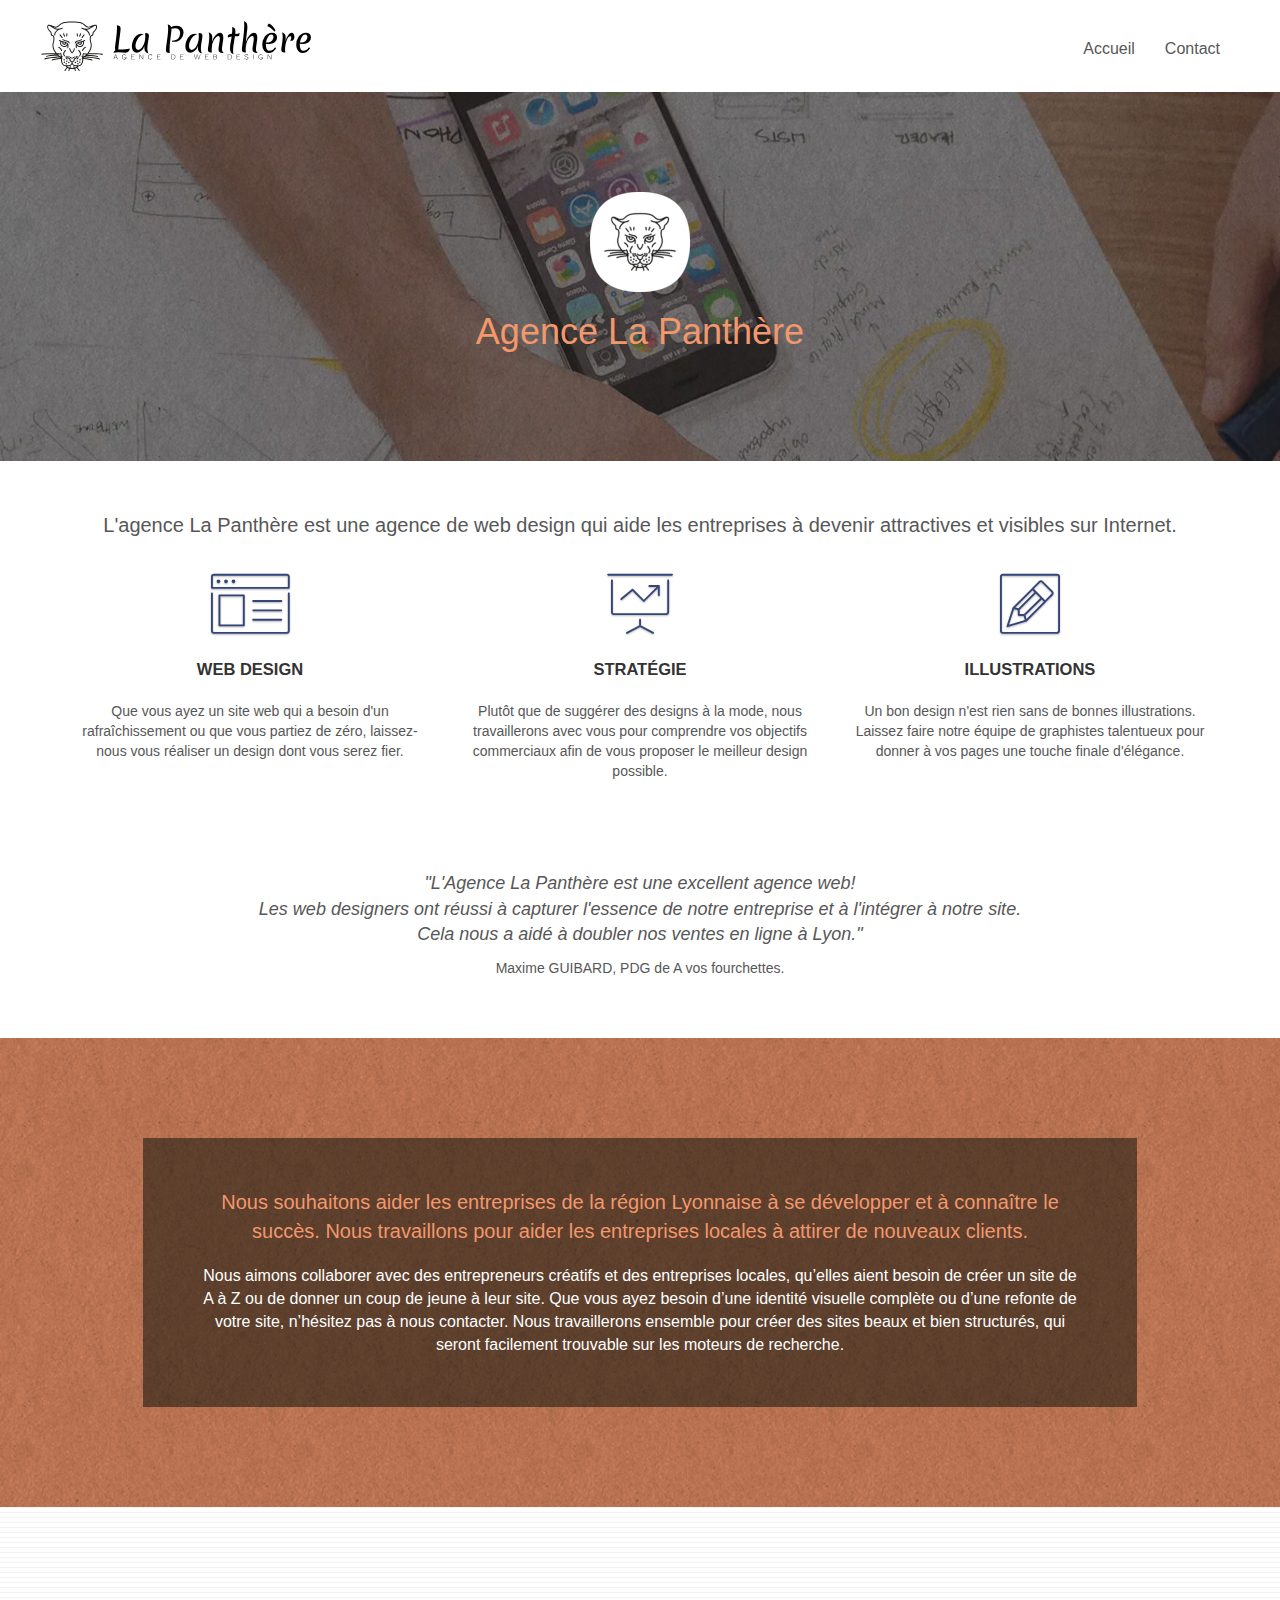
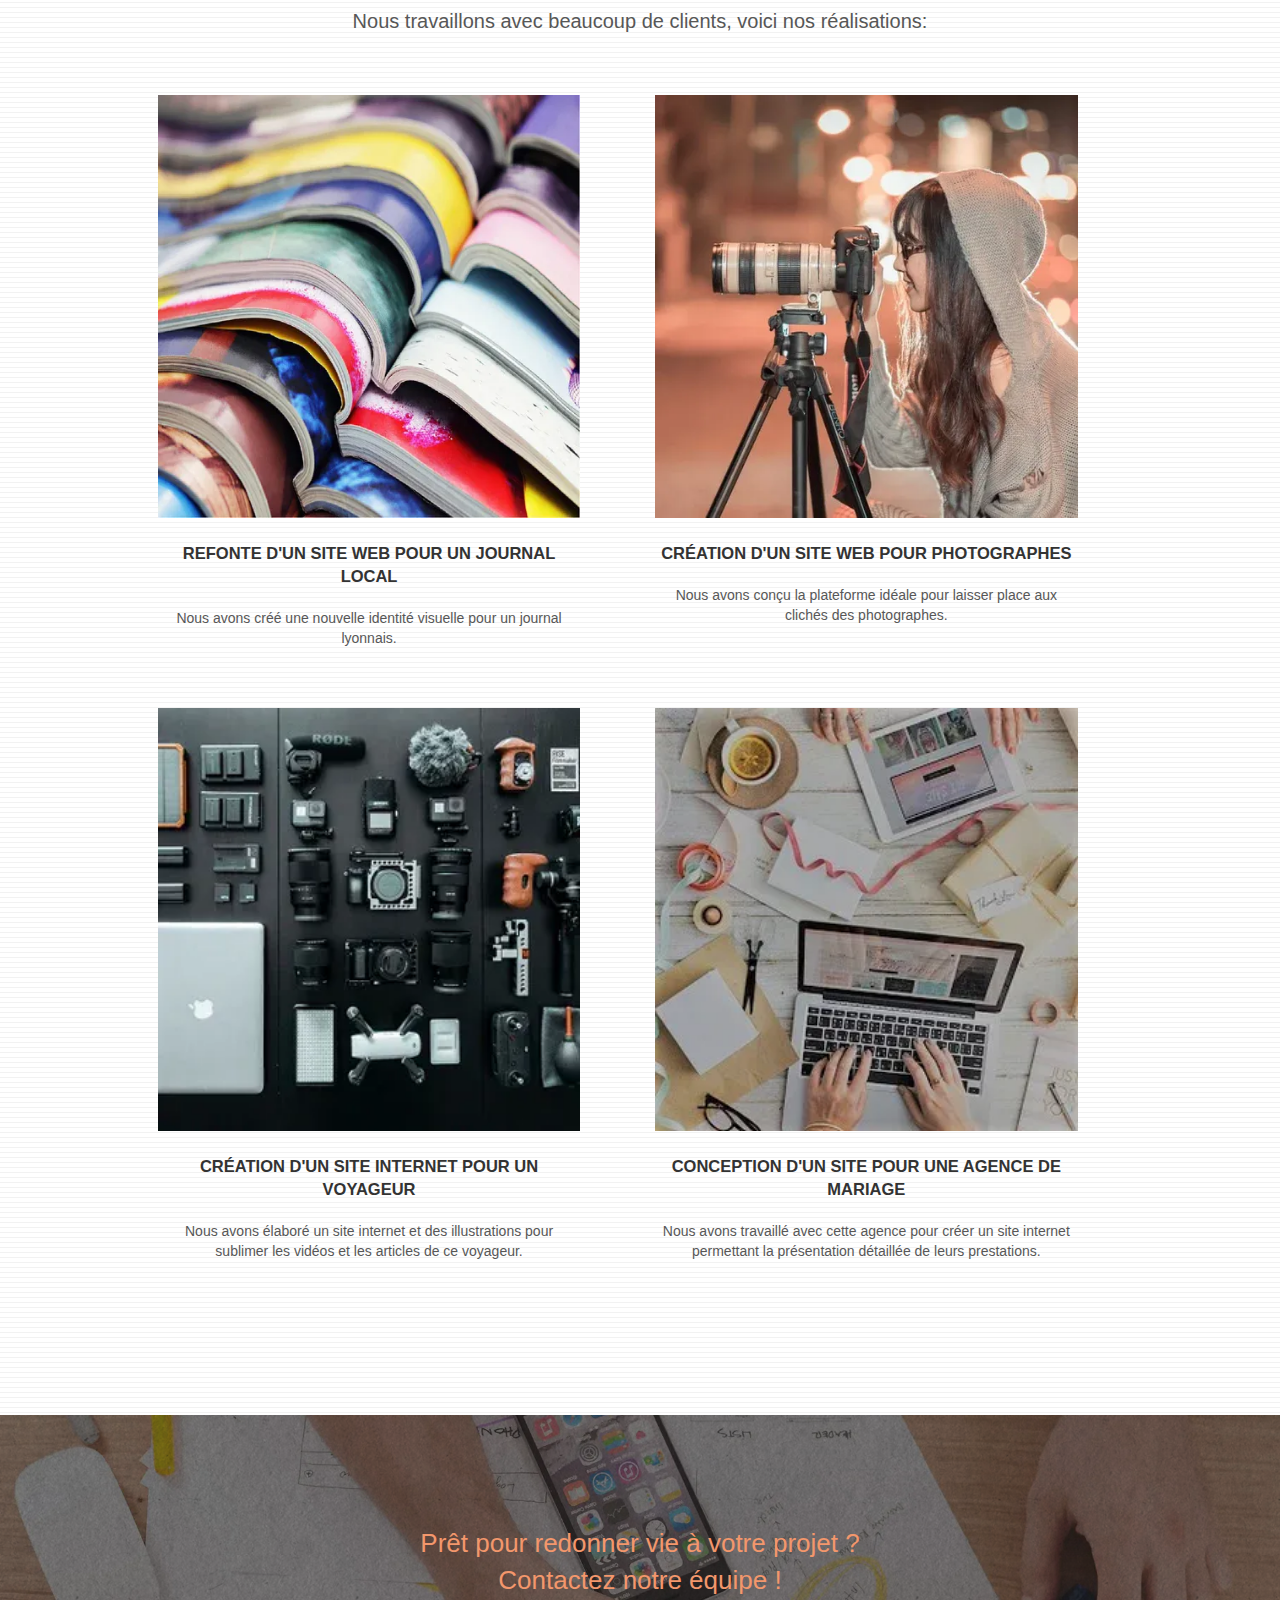
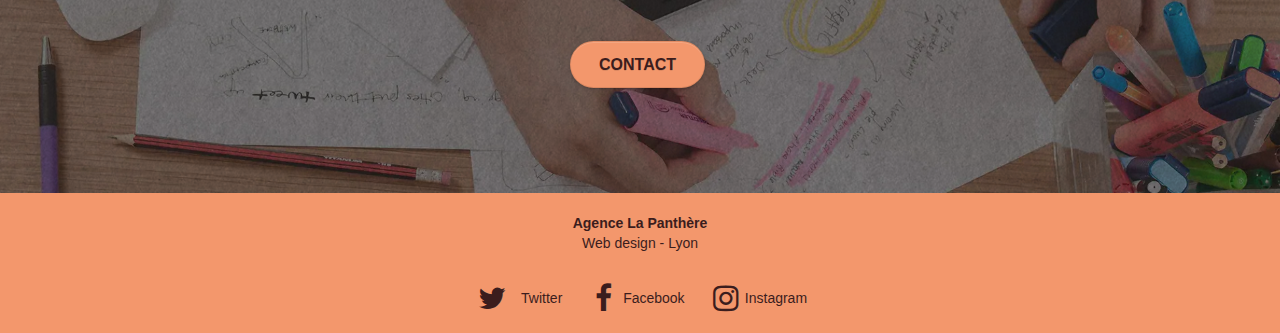
==== commit ebb35a6d: "work in progress - avant suppr. ressources inutiles" ====
--- a/index.html
+++ b/index.html
@@ -9,17 +9,17 @@
 	<meta name="viewport" content="width=device-width, initial-scale=1.0, viewport-fit=cover">
     <link rel="shortcut icon" type="image/png" href="favicon.jpg">
     
-	<link rel="stylesheet" type="text/css" href="./css/bootstrap.css">
-	<link rel="stylesheet" type="text/css" href="style.css">
-	<link rel="stylesheet" type="text/css" href="./css/font-awesome.css">
-	<link rel="stylesheet" type="text/css" href="./css/et-line.css">
+	<link rel="stylesheet" type="text/css" href="./css-min/bootstrap-min.css">
+	<link rel="stylesheet" type="text/css" href="style-min.css">
+	<link rel="stylesheet" type="text/css" href="./css-min/font-awesome-min.css">
+	<link rel="stylesheet" type="text/css" href="./css-min/et-line-min.css">
 	
     
-	<script async src="./js/jquery-2.1.0.js"></script>
-	<script async src="./js/bootstrap.js"></script>
-	<script async src="./js/blocs.js"></script>
-	<script async src="./js/jquery.touchSwipe.js" defer></script>
-	<script async src="./js/gmaps.js"></script>
+	<script async src="./js-min/jquery-2.1.0-min.js"></script>
+	<script async src="./js-min/bootstrap-min.js"></script>
+	<script async src="./js-min/blocs-min.js"></script>
+	<script async src="./js-min/jquery.touchSwipe-min.js"></script>
+	<script async src="./js-min/gmaps-min.js"></script>
 
     <title>Agence La Panthère, agence web design - Accueil</title>    
 </head>
@@ -34,7 +34,7 @@
 
 		<nav class="navbar row">
 			<div class="navbar-header">
-			    <img class="logo1" src="img/agence-la-panthere-monochrome.svg" alt="logo Agence La Panthère"/>
+			    <img class="logo1" src="img/agence-la-panthere-monochrome.svg" alt="logo Agence La Panthère" loading="lazy"/>
 				<button id="nav-toggle" type="button" class="ui-navbar-toggle navbar-toggle" data-toggle="collapse" data-target=".navbar-1">
 					<span class="sr-only">Toggle navigation</span><span class="icon-bar"></span><span class="icon-bar"></span><span class="icon-bar"></span>
 				</button>
@@ -60,13 +60,10 @@
 	<div class="container bloc-lg">
 		<div class="row tight-width-whitespace">
 			<div class="col-sm-12">
-				<img src="img/logo-opt.webp" class="center-block image-resize-mode logo2" alt="Logo Agence La Panthère"/>
+				<img src="img/logo-opt.webp" class="center-block image-resize-mode logo2" alt="Logo Agence La Panthère" loading="lazy"/>
 				<h1 class="text-center hero-bloc-text tc-white">
 					Agence La Panthère
 				</h1>
-				<!--<div class="text-center">
-					<a href="page2.html" class="btn btn-lg btn-clean btn-rd cta-hero btn-atomic-tangerine" id="cta-hero">Contact</a>
-				</div>-->
 			</div>
 		</div>
 	</div>
@@ -139,7 +136,6 @@
 				<p class="text-center white1 font16">
 					Nous aimons collaborer avec des entrepreneurs créatifs et des entreprises locales, qu’elles aient besoin de créer un site de A à Z ou de donner un coup de jeune à leur site. Que vous ayez besoin d’une identité visuelle complète ou d’une refonte de votre site, n’hésitez pas à nous contacter. Nous travaillerons ensemble pour créer des sites beaux et bien structurés, qui seront facilement trouvable sur les moteurs de recherche.
 				</p>
-				<!--<a class="ltc-white bold-link" href="page2.html">Contactez notre équipe</a>-->
 			</div>
 		</div>
 	</div>
@@ -155,7 +151,7 @@
 		</div>
 		<div class="row tight-width-whitespace portfolio-row">
 			<div class="col-sm-6 paddbot40">
-				<a class ="center-link" href="#" data-lightbox="img/1-opt.webp" data-gallery-id="gallery-1" data-caption="Refonte d'un site web pour un journal local" data-frame="snapshot-lb"><img src="img/1-opt.webp" alt="photo magasines ouverts" class="img-responsive portfolio-thumb img3-4"/></a>
+				<a class ="center-link" href="#" data-lightbox="img/1-opt.webp" data-gallery-id="gallery-1" data-caption="Refonte d'un site web pour un journal local" data-frame="snapshot-lb"><img src="img/1-opt.webp" alt="photo magasines ouverts" class="img-responsive portfolio-thumb img3-4" loading="lazy"/></a>
 				<h2 class="mg-md text-center">
 					Refonte d'un site web pour un journal local
 				</h2>
@@ -164,7 +160,7 @@
 				</p>
 			</div>
 			<div class="col-sm-6">
-				<a class ="center-link" href="#" data-lightbox="img/2-opt.webp" data-gallery-id="gallery-1" data-caption="Création d'un site web pour photographes" data-frame="snapshot-lb"><img src="img/2-opt.webp" alt="photo d'une photographe et de son appareil" class="img-responsive portfolio-thumb img3-4"/></a>
+				<a class ="center-link" href="#" data-lightbox="img/2-opt.webp" data-gallery-id="gallery-1" data-caption="Création d'un site web pour photographes" data-frame="snapshot-lb"><img src="img/2-opt.webp" alt="photo d'une photographe et de son appareil" class="img-responsive portfolio-thumb img3-4" loading="lazy"/></a>
 				<h2 class="mg-md text-center">
 					Création d'un site web pour photographes
 				</h2>
@@ -175,7 +171,7 @@
 		</div>
 		<div class="row tight-width-whitespace portfolio-row">
 			<div class="col-sm-6 paddbot40">
-				<a class ="center-link" href="#" data-lightbox="img/3-opt.webp" data-gallery-id="gallery-1" data-caption="Création d'un site internet pour un voyageur" data-frame="snapshot-lb"><img src="img/3-opt.webp" alt="photo d'objets numériques" class="img-responsive portfolio-thumb img3-4"/></a>
+				<a class ="center-link" href="#" data-lightbox="img/3-opt.webp" data-gallery-id="gallery-1" data-caption="Création d'un site internet pour un voyageur" data-frame="snapshot-lb"><img src="img/3-opt.webp" alt="photo d'objets numériques" class="img-responsive portfolio-thumb img3-4" loading="lazy"/></a>
 				<h2 class="mg-md text-center">
 					Création d'un site internet pour un voyageur
 				</h2>
@@ -184,7 +180,7 @@
 				</p>
 			</div>
 			<div class="col-sm-6">
-				<a class ="center-link" href="#" data-lightbox="img/4-opt.webp" data-gallery-id="gallery-1" data-caption="Conception d'un site pour une agence de mariage" data-frame="snapshot-lb"><img src="img/4-opt.webp" alt="photo travail préparation mariage"  class="img-responsive portfolio-thumb img3-4"/></a>
+				<a class ="center-link" href="#" data-lightbox="img/4-opt.webp" data-gallery-id="gallery-1" data-caption="Conception d'un site pour une agence de mariage" data-frame="snapshot-lb"><img src="img/4-opt.webp" alt="photo travail préparation mariage"  class="img-responsive portfolio-thumb img3-4" loading="lazy"/></a>
 				<h2 class="mg-md text-center">
 					Conception d'un site pour une agence de mariage
 				</h2>
--- a/style-min.css
+++ b/style-min.css
@@ -0,0 +1 @@
+body{margin:0;padding:0;background:#FFF;overflow-x:hidden;-webkit-font-smoothing:antialiased;-moz-osx-font-smoothing:grayscale}a,button{transition:all .3s ease-in-out;outline:none!important}a:hover{text-decoration:none;cursor:pointer}#page-loading-blocs-notifaction{position:fixed;top:0;bottom:0;width:100%;z-index:100000;background:#fff url("img/pageload-spinner.gif") no-repeat center center}.bloc{width:100%;clear:both;background:50% 50% no-repeat;padding:0 50px;-webkit-background-size:cover;-moz-background-size:cover;-o-background-size:cover;background-size:cover;position:relative}.bloc .container{padding-left:0;padding-right:0}.bloc-lg{padding:100px 50px}.bloc-md{padding:50px}.bloc-sm{padding:20px 50px}.logo1{width:90%}.logo3{height:40px}.bg-center,.bg-l-edge,.bg-r-edge,.bg-t-edge,.bg-b-edge,.bg-tl-edge,.bg-bl-edge,.bg-tr-edge,.bg-br-edge,.bg-repeat{-webkit-background-size:auto!important;-moz-background-size:auto!important;-o-background-size:auto!important;background-size:auto!important}.bg-repeat{background:repeat}.bg-t-edge{background:top no-repeat}.bloc-bg-texture::before{content:"";background-size:2px 2px;position:absolute;top:0;bottom:0;left:0;right:0}.texture-paper::before{background:url("img/texture-paper-opt.webp");background-size:280px 280px}.b-parallax{background-attachment:fixed}.d-bloc{color:rgba(255,255,255,.7)}.d-bloc button:hover{color:rgba(255,255,255,.9)}.d-bloc .icon-round,.d-bloc .icon-square,.d-bloc .icon-rounded,.d-bloc .icon-semi-rounded-a,.d-bloc .icon-semi-rounded-b{border-color:rgba(255,255,255,.9)}.d-bloc .divider-h span{border-color:rgba(255,255,255,.2)}.d-bloc .a-btn,.d-bloc .navbar a,.d-bloc .navbar-brand,.d-bloc a .icon-sm,.d-bloc a .icon-md,.d-bloc a .icon-lg,.d-bloc a .icon-xl,.d-bloc h1 a,.d-bloc h2 a,.d-bloc h3 a,.d-bloc h4 a,.d-bloc h5 a,.d-bloc h6 a,.d-bloc p a{color:#3b1d1d}.d-bloc .a-btn:hover,.d-bloc .navbar a:hover,.d-bloc .navbar-brand:hover,.d-bloc a:hover .icon-sm,.d-bloc a:hover .icon-md,.d-bloc a:hover .icon-lg,.d-bloc a:hover .icon-xl,.d-bloc h1 a:hover,.d-bloc h2 a:hover,.d-bloc h3 a:hover,.d-bloc h4 a:hover,.d-bloc h5 a:hover,.d-bloc h6 a:hover,.d-bloc p a:hover{color:rgba(255,255,255,1)}.d-bloc .navbar-toggle .icon-bar{background:rgba(255,255,255,1)}.d-bloc .btn-wire,.d-bloc .btn-wire:hover{color:rgba(255,255,255,1);border-color:rgba(255,255,255,1)}.d-bloc .panel{color:rgba(0,0,0,.5)}.d-bloc .panel button:hover{color:rgba(0,0,0,.7)}.d-bloc .panel icon{border-color:rgba(0,0,0,.7)}.d-bloc .panel .divider-h span{border-color:rgba(0,0,0,.1)}.d-bloc .panel .a-btn{color:rgba(0,0,0,.6)}.d-bloc .panel .a-btn:hover{color:rgba(0,0,0,1)}.d-bloc .panel .btn-wire,.d-bloc .panel .btn-wire:hover{color:rgba(0,0,0,.7);border-color:rgba(0,0,0,.3)}.d-bloc .panel,.l-bloc{color:rgba(0,0,0,.5)}.d-bloc .panel button:hover,.l-bloc button:hover{color:rgba(0,0,0,.7)}.l-bloc .icon-round,.l-bloc .icon-square,.l-bloc .icon-rounded,.l-bloc .icon-semi-rounded-a,.l-bloc .icon-semi-rounded-b{border-color:rgba(0,0,0,.7)}.d-bloc .panel .divider-h span,.l-bloc .divider-h span{border-color:rgba(0,0,0,.1)}.d-bloc .panel .a-btn,.l-bloc .a-btn,.l-bloc .navbar a,.l-bloc .navbar-brand,.l-bloc a .icon-sm,.l-bloc a .icon-md,.l-bloc a .icon-lg,.l-bloc a .icon-xl,.l-bloc h1 a,.l-bloc h2 a,.l-bloc h3 a,.l-bloc h4 a,.l-bloc h5 a,.l-bloc h6 a,.l-bloc p a{color:rgba(0,0,0,.6)}.d-bloc .panel .a-btn:hover,.l-bloc .a-btn:hover,.l-bloc .navbar a:hover,.l-bloc .navbar-brand:hover,.l-bloc a:hover .icon-sm,.l-bloc a:hover .icon-md,.l-bloc a:hover .icon-lg,.l-bloc a:hover .icon-xl,.l-bloc h1 a:hover,.l-bloc h2 a:hover,.l-bloc h3 a:hover,.l-bloc h4 a:hover,.l-bloc h5 a:hover,.l-bloc h6 a:hover,.l-bloc p a:hover{color:rgba(0,0,0,1)}.l-bloc .navbar-toggle .icon-bar{color:rgba(0,0,0,.6)}.d-bloc .panel .btn-wire,.d-bloc .panel .btn-wire:hover,.l-bloc .btn-wire,.l-bloc .btn-wire:hover{color:rgba(0,0,0,.7);border-color:rgba(0,0,0,.3)}.voffset{margin-top:30px}.voffset-lg{margin-top:80px}.row-no-gutters{margin-right:0;margin-left:0}.row.row-no-gutters>[class^="col-"],.row.row-no-gutters>[class*=" col-"]{padding-right:0;padding-left:0}#bloc-1-hero h1{font-size:36px}.navbar{margin-bottom:0;z-index:1}.navbar-brand{height:auto;padding:3px 15px;font-size:25px;font-weight:normal;font-weight:600;line-height:44px}.navbar-brand img{max-height:200px;margin:0 5px 0 0;display:inline}.navbar-brand img[src$=svg]{min-width:100px}.nav-center .navbar-brand img{margin:0}.navbar .nav{padding-top:2px;margin-right:-16px;float:right;z-index:1}.nav>li{float:left;margin-top:4px;font-size:16px}.navbar-nav .open .dropdown-menu>li>a{text-align:inherit}.nav>li a:hover,.nav>li a:focus{background:transparent}.navbar-toggle{margin:10px 10px 0 0;border:0}.navbar-toggle:hover{background:transparent!important}.navbar-toggle .icon-bar{background-color:rgba(0,0,0,.5);width:26px}.nav-invert .navbar .nav{float:left}.nav-invert .navbar-header,.nav-invert .navbar-brand{float:right;position:relative;z-index:2}@media(min-width:768px){.site-navigation{position:absolute;top:50%;right:20px;transform:translate(0,-50%);-webkit-transform:translateY(-50%)}.nav>li .dropdown-menu a,.nav>li .dropdown-menu a:hover{color:#484848}.nav-invert .site-navigation{left:0;right:0}.nav-center{text-align:center}.nav-center .navbar-header{width:100%}.nav-center .navbar-header,.nav-center .navbar-brand,.nav-center .nav>li{float:none;display:inline-block}.nav-center .site-navigation{position:relative;width:100%;right:0;margin-right:0;margin-top:20px}.nav-center.mini-nav .navbar-toggle{float:none;margin:10px auto 0}}.nav>li>.dropdown a{background:none!important;display:block;padding:14px 15px}nav .caret{margin:0 5px}.dropdown-menu .dropdown-menu{top:-8px;left:100%}.dropdown-menu .dropmenu-flow-right{top:100%;left:0;margin-left:-1px;border-top-left-radius:0;border-top-right-radius:0}.dropdown-menu .dropdown span{border:4px solid black;border-top-color:transparent;border-right-color:transparent;border-bottom-color:transparent;margin:6px -5px 0 0!important;float:right}.mg-md{margin-top:10px;margin-bottom:20px}.mg-lg{margin-top:10px;margin-bottom:40px}.btn{margin:0 5px 5px 0}.btn.pull-right{margin:0 0 5px 5px}.btn-d,.btn-d:hover,.btn-d:focus{color:#FFF;background:rgba(0,0,0,.3)}button{outline:none!important}.btn-rd{border-radius:40px}.btn-clean{border:1px solid rgba(0,0,0,.08);border-bottom-color:rgba(0,0,0,.1);text-shadow:0 1px 0 rgba(0,0,1,.1);box-shadow:0 1px 3px rgba(0,0,1,.25),inset 0 1px 0 0 rgba(255,255,255,.15)}.icon-md{font-size:30px!important}.icon-lg{font-size:60px!important}.sm-shadow{text-shadow:0 1px 2px rgba(0,0,0,.3)}.panel-sq,.panel-sq .panel-heading,.panel-sq .panel-footer{border-radius:0}.panel-rd{border-radius:30px}.panel-rd .panel-heading{border-radius:29px 29px 0 0}.panel-rd .panel-footer{border-radius:0 0 29px 29px}.form-control{border-color:rgba(0,0,0,.1);box-shadow:none}.scrollToTop{width:40px;height:40px;position:fixed;bottom:20px;right:20px;opacity:0;z-index:500;transition:all .3s ease-in-out}.scrollToTop span{margin-top:6px}.showScrollTop{font-size:14px;opacity:1}a[data-lightbox]{position:relative;display:block;text-align:center}a[data-lightbox]:hover::before{content:"+";font-family:"HelveticaNeue-Light","Helvetica Neue Light","Helvetica Neue",Helvetica,Arial;font-size:32px;width:50px;height:50px;margin-left:-25px;border-radius:50%;background:rgba(0,0,0,.6);color:#FFF;font-weight:100;z-index:1;position:absolute;top:50%;transform:translateY(-50%);-webkit-transform:translateY(-50%)}a[data-lightbox]:hover img{opacity:.6;-webkit-animation-fill-mode:none;animation-fill-mode:none}#lightbox-modal{display:flex;align-items:center}#lightbox-modal .modal-dialog{width:90%;max-width:900px;margin:0 auto 0}#lightbox-modal .modal-dialog img{max-height:90vh;margin:0 auto}.lightbox-caption{padding:20px;color:#FFF;background:rgba(0,0,0,.5);position:absolute;left:15px;right:15px;bottom:5px}.close-lightbox{color:#FFF;font-size:30px;position:absolute;top:20px;right:20px;z-index:20;background:rgba(0,0,0,.5);border:0;line-height:30px;padding:0 9px 5px;opacity:.3}.close-lightbox:hover,.next-lightbox:hover,.prev-lightbox:hover{opacity:1.0;color:#FFF}.next-lightbox,.prev-lightbox{font-size:20px;color:rgba(255,255,255,.9);background:rgba(0,0,0,.5);transition:all .2s ease-in-out;position:absolute;top:45%;z-index:1;opacity:.4}.next-lightbox{padding:6px 8px 1px 13px;right:25px}.prev-lightbox{padding:6px 13px 1px 10px;left:25px}.snapshot-lb .modal-body{padding-bottom:45px}.snapshot-lb .lightbox-caption{padding:0;color:rgba(0,0,0,.5);background:0}h1,h2,h3,h4,h5,h6,p,label,.btn,a{font-family:"helvetica";font-weight:400;color:#575757!important}.container{max-width:1000px}.hero-bloc-text{font-size:38px}.hero-bloc-text-sub{font-size:36px}.statement-bloc-text{line-height:26px;font-style:italic;font-size:20px;text-align:center;font-weight:lighter;max-width:520px;margin:auto auto auto auto}p{font-size:14px}.relative{position:relative}.font26{font-size:26px}.font20{font-size:20px}.font18{font-size:18px}.font16{font-size:16px}.italic{font-style:italic}.tight-width-whitespace{max-width:600px;margin:auto auto auto auto}.h1{font-size:20px;font-family:"Open Sans"}.cta-hero{margin-top:22px;color:#3b1d1d!important;text-transform:uppercase;padding:12px 28px 12px 28px;font-size:16px;font-weight:700}.social{max-width:400px;margin:auto auto auto auto;display:flex;justify-content:space-around;align-items:center;margin-top:15px}h2{font-size:22px;line-height:1.4em}h2{font-size:16.5px;text-transform:uppercase;font-weight:700;color:#333333!important}.med-width-whitespace{max-width:800px;margin:auto auto auto auto;box-shadow:0 0 0 #000}h1{color:#333333!important}h4{color:#333333!important}.icons{margin-bottom:14px;margin-top:24px}.white{color:#3b1d1d!important}.white1{color:white!important}.portfolio-thumb{margin-bottom:24px}.portfolio-row{margin-bottom:44px;margin-top:50px}.avatar{box-shadow:0 4px 9px rgba(0,0,0,0.3)}.black-background{background-color:rgba(48,42,29,0.616);padding:40px 40px 40px 40px}.bold-link{font-weight:900;text-decoration:underline!important}.bgc-white{background-color:#fff}.bgc-dark-slate-blue{background-color:#364577}.bgc-atomic-tangerine{background-color:#f3976c}.bgc-atomic-tangerine1{background:rgba(48,42,29,0.616)}.tc-white{color:#F3976C!important}.tc-white1{color:#F3976C!important}.btn-atomic-tangerine{background:#f3976c}.btn-atomic-tangerine:hover{background:#c27956!important;color:#FFFFFF!important}.ltc-white{color:#FFFFFF!important}.ltc-white:hover{color:#cccccc!important}.ltc-atomic-tangerine{color:#F3976C!important}.ltc-atomic-tangerine:hover{color:#c27956!important}.icon-dark-slate-blue{color:#364577!important;border-color:#364577!important}.bg-dots-bg{background-image:url("img/dots-bg.png")}.bg-lines-h2-bg{background-image:url("img/lines-h2-bg.png")}.bg-banniere{background-image:url("img/agence-la-panthere-opt.webp")}.bg-presentation{background-image:url("img/image-de-presentation-opt.webp")}.display-center{display:flex;justify-content:center}.navp2{justify-content:space-between;padding:0;display:flex;list-style-type:none;position:absolute;top:22px;right:14%}.margnav2{margin-right:30px}a{text-decoration:none}.largauto{width:auto!important}@media(max-width:767px){.bloc.full-width-bloc,.bloc-tile-2.full-width-bloc .container,.bloc-tile-3.full-width-bloc .container,.bloc-tile-4.full-width-bloc .container{padding-left:0;padding-right:0}}@media(max-width:992px) and (min-width:768px){.navbar .nav{max-width:80%}.nav-center.navbar .nav{max-width:100%}}@media(max-width:991px){.container{width:100%}.b-parallax{background-attachment:scroll}.page-container,#hero-bloc{overflow-x:hidden;position:relative}.bloc-group,.bloc-group .bloc{display:block;width:100%}.bloc-fill-screen .fill-bloc-top-edge,.bloc-fill-screen .fill-bloc-bottom-edge{padding:0 20px}}.text-align{text-align:center;position:relative}@media(max-width:767px){.page-container{overflow-x:hidden;position:relative}h1,h2,h3,h4,h5,h6,p,#disqus_thread{padding-left:10px!important;padding-right:10px!important}.b-parallax{background-attachment:scroll}.navbar .nav{padding-top:0;border-top:1px solid rgba(0,0,0,.2);float:none!important}.navbar.row{margin-left:0;margin-right:0}.site-navigation{position:inherit;transform:none;-webkit-transform:none;-ms-transform:none}.nav>li{margin-top:0;border-bottom:1px solid rgba(0,0,0,.1);background:rgba(0,0,0,.05);text-align:left;padding-left:15px;width:100%}.nav>li:hover{background:rgba(0,0,0,.08)}.dropdown .dropdown a .caret{float:none;margin:5px 0 0 10px!important;border:4px solid black;border-bottom-color:transparent;border-right-color:transparent;border-left-color:transparent}#hero-bloc .navbar .nav{background:rgba(0,0,0,.8)}#hero-bloc .navbar .nav a{color:rgba(255,255,255,.6)}.hero{padding:50px 0}.hero-nav{left:-1px;right:-1px}.navbar-collapse{padding:0;overflow-x:hidden;-webkit-box-shadow:none;box-shadow:none}.navbar-brand img{max-height:40px;width:auto}.nav-invert .navbar-header{float:none;width:100%}.nav-invert .navbar-toggle{float:left;margin-left:10px}.bloc{padding-left:0;padding-right:0}.bloc-xxl,.bloc-xl,.bloc-lg{padding:40px 0}.bloc-sm,.bloc-md{padding-left:0;padding-right:0}.bloc-tile-2 .container,.bloc-tile-3 .container,.bloc-tile-4 .container,.bloc-fill-screen .fill-bloc-top-edge,.bloc-fill-screen .fill-bloc-bottom-edge{padding-left:0;padding-right:0}.a-block{padding:0 10px}.btn-dwn{display:none}.voffset{margin-top:5px}.voffset-md{margin-top:20px}.voffset-lg{margin-top:30px}form{padding:5px}.close-lightbox{display:inline-block}.blocsapp-device-iphone5{background-size:216px 425px;padding-top:60px;width:216px;height:425px}.blocsapp-device-iphone5 img{width:180px;height:320px}}@media(max-width:400px){.bloc{padding-left:0;padding-right:0}}@media(max-width:767px){.bloc-mob-center-text{text-align:center}}@media screen and (min-width:768px){.container{max-width:100%}.med-width-whitespace{max-width:100%}.tight-width-whitespace{max-width:85%}.img3-4{width:100%}.col-sm-6{padding-right:6%}.font45{font-size:45px}.font24{font-size:24px}.font16{font-size:16px}.interline{line-height:2.5rem}.bloc{width:auto}#message{width:90%}}@media screen and (max-width:767px){.logo1{width:35%}.logo2{width:20%}.text-alignp2{text-align:center!important}#bloc-1-hero h1{font-size:35px}.bloc-lg{padding-top:60px}.portfolio-row{margin-top:20px}.img3-4{width:85%}.center-link{display:flex!important;justify-content:center}.portfolio-thumb{margin-bottom:5px}.mg-md{margin-bottom:3px}.paddbot40{padding-bottom:45px}.marginbot10{margin-bottom:20px}.col-sm-12{display:flex;flex-direction:column;align-items:center}i{margin-right:5px}.font20{font-size:17px;font-weight:bold}.font18{font-size:16px;font-weight:bold}p{font-size:13px}.larg100{width:100%}.black-background{padding:20px 10px}.paddp2{padding-left:10px!important;padding-right:10px!important}.font14{font-size:14px!important}#message{width:90%}.paddbot15{padding-bottom:15px}}--- a/css-min/et-line-min.css
+++ b/css-min/et-line-min.css
@@ -0,0 +1 @@
+@font-face{font-family:et-line;src:url(../fonts/et-line.eot);src:url(../fonts/et-line.eot?#iefix) format('embedded-opentype'),url(../fonts/et-line.woff) format('woff'),url(../fonts/et-line.ttf) format('truetype'),url(../fonts/et-line.svg#et-line) format('svg');font-weight:400;font-style:normal}.et-icon-adjustments,.et-icon-alarmclock,.et-icon-anchor,.et-icon-aperture,.et-icon-attachment,.et-icon-bargraph,.et-icon-basket,.et-icon-beaker,.et-icon-bike,.et-icon-book-open,.et-icon-briefcase,.et-icon-browser,.et-icon-calendar,.et-icon-camera,.et-icon-caution,.et-icon-chat,.et-icon-circle-compass,.et-icon-clipboard,.et-icon-clock,.et-icon-cloud,.et-icon-compass,.et-icon-desktop,.et-icon-dial,.et-icon-document,.et-icon-documents,.et-icon-download,.et-icon-dribbble,.et-icon-edit,.et-icon-envelope,.et-icon-expand,.et-icon-facebook,.et-icon-flag,.et-icon-focus,.et-icon-gears,.et-icon-genius,.et-icon-gift,.et-icon-global,.et-icon-globe,.et-icon-googleplus,.et-icon-grid,.et-icon-happy,.et-icon-hazardous,.et-icon-heart,.et-icon-hotairballoon,.et-icon-hourglass,.et-icon-key,.et-icon-laptop,.et-icon-layers,.et-icon-lifesaver,.et-icon-lightbulb,.et-icon-linegraph,.et-icon-linkedin,.et-icon-lock,.et-icon-magnifying-glass,.et-icon-map,.et-icon-map-pin,.et-icon-megaphone,.et-icon-mic,.et-icon-mobile,.et-icon-newspaper,.et-icon-notebook,.et-icon-paintbrush,.et-icon-paperclip,.et-icon-pencil,.et-icon-phone,.et-icon-picture,.et-icon-pictures,.et-icon-piechart,.et-icon-presentation,.et-icon-pricetags,.et-icon-printer,.et-icon-profile-female,.et-icon-profile-male,.et-icon-puzzle,.et-icon-quote,.et-icon-recycle,.et-icon-refresh,.et-icon-ribbon,.et-icon-rss,.et-icon-sad,.et-icon-scissors,.et-icon-scope,.et-icon-search,.et-icon-shield,.et-icon-speedometer,.et-icon-strategy,.et-icon-streetsign,.et-icon-tablet,.et-icon-target,.et-icon-telescope,.et-icon-toolbox,.et-icon-tools,.et-icon-tools-2,.et-icon-trophy,.et-icon-tumblr,.et-icon-twitter,.et-icon-upload,.et-icon-video,.et-icon-wallet,.et-icon-wine{font-family:et-line;speak:none;font-style:normal;font-weight:400;font-variant:normal;text-transform:none;line-height:1;-webkit-font-smoothing:antialiased;-moz-osx-font-smoothing:grayscale;display:inline-block}.et-icon-mobile:before{content:"\e000"}.et-icon-laptop:before{content:"\e001"}.et-icon-desktop:before{content:"\e002"}.et-icon-tablet:before{content:"\e003"}.et-icon-phone:before{content:"\e004"}.et-icon-document:before{content:"\e005"}.et-icon-documents:before{content:"\e006"}.et-icon-search:before{content:"\e007"}.et-icon-clipboard:before{content:"\e008"}.et-icon-newspaper:before{content:"\e009"}.et-icon-notebook:before{content:"\e00a"}.et-icon-book-open:before{content:"\e00b"}.et-icon-browser:before{content:"\e00c"}.et-icon-calendar:before{content:"\e00d"}.et-icon-presentation:before{content:"\e00e"}.et-icon-picture:before{content:"\e00f"}.et-icon-pictures:before{content:"\e010"}.et-icon-video:before{content:"\e011"}.et-icon-camera:before{content:"\e012"}.et-icon-printer:before{content:"\e013"}.et-icon-toolbox:before{content:"\e014"}.et-icon-briefcase:before{content:"\e015"}.et-icon-wallet:before{content:"\e016"}.et-icon-gift:before{content:"\e017"}.et-icon-bargraph:before{content:"\e018"}.et-icon-grid:before{content:"\e019"}.et-icon-expand:before{content:"\e01a"}.et-icon-focus:before{content:"\e01b"}.et-icon-edit:before{content:"\e01c"}.et-icon-adjustments:before{content:"\e01d"}.et-icon-ribbon:before{content:"\e01e"}.et-icon-hourglass:before{content:"\e01f"}.et-icon-lock:before{content:"\e020"}.et-icon-megaphone:before{content:"\e021"}.et-icon-shield:before{content:"\e022"}.et-icon-trophy:before{content:"\e023"}.et-icon-flag:before{content:"\e024"}.et-icon-map:before{content:"\e025"}.et-icon-puzzle:before{content:"\e026"}.et-icon-basket:before{content:"\e027"}.et-icon-envelope:before{content:"\e028"}.et-icon-streetsign:before{content:"\e029"}.et-icon-telescope:before{content:"\e02a"}.et-icon-gears:before{content:"\e02b"}.et-icon-key:before{content:"\e02c"}.et-icon-paperclip:before{content:"\e02d"}.et-icon-attachment:before{content:"\e02e"}.et-icon-pricetags:before{content:"\e02f"}.et-icon-lightbulb:before{content:"\e030"}.et-icon-layers:before{content:"\e031"}.et-icon-pencil:before{content:"\e032"}.et-icon-tools:before{content:"\e033"}.et-icon-tools-2:before{content:"\e034"}.et-icon-scissors:before{content:"\e035"}.et-icon-paintbrush:before{content:"\e036"}.et-icon-magnifying-glass:before{content:"\e037"}.et-icon-circle-compass:before{content:"\e038"}.et-icon-linegraph:before{content:"\e039"}.et-icon-mic:before{content:"\e03a"}.et-icon-strategy:before{content:"\e03b"}.et-icon-beaker:before{content:"\e03c"}.et-icon-caution:before{content:"\e03d"}.et-icon-recycle:before{content:"\e03e"}.et-icon-anchor:before{content:"\e03f"}.et-icon-profile-male:before{content:"\e040"}.et-icon-profile-female:before{content:"\e041"}.et-icon-bike:before{content:"\e042"}.et-icon-wine:before{content:"\e043"}.et-icon-hotairballoon:before{content:"\e044"}.et-icon-globe:before{content:"\e045"}.et-icon-genius:before{content:"\e046"}.et-icon-map-pin:before{content:"\e047"}.et-icon-dial:before{content:"\e048"}.et-icon-chat:before{content:"\e049"}.et-icon-heart:before{content:"\e04a"}.et-icon-cloud:before{content:"\e04b"}.et-icon-upload:before{content:"\e04c"}.et-icon-download:before{content:"\e04d"}.et-icon-target:before{content:"\e04e"}.et-icon-hazardous:before{content:"\e04f"}.et-icon-piechart:before{content:"\e050"}.et-icon-speedometer:before{content:"\e051"}.et-icon-global:before{content:"\e052"}.et-icon-compass:before{content:"\e053"}.et-icon-lifesaver:before{content:"\e054"}.et-icon-clock:before{content:"\e055"}.et-icon-aperture:before{content:"\e056"}.et-icon-quote:before{content:"\e057"}.et-icon-scope:before{content:"\e058"}.et-icon-alarmclock:before{content:"\e059"}.et-icon-refresh:before{content:"\e05a"}.et-icon-happy:before{content:"\e05b"}.et-icon-sad:before{content:"\e05c"}.et-icon-facebook:before{content:"\e05d"}.et-icon-twitter:before{content:"\e05e"}.et-icon-googleplus:before{content:"\e05f"}.et-icon-rss:before{content:"\e060"}.et-icon-tumblr:before{content:"\e061"}.et-icon-linkedin:before{content:"\e062"}.et-icon-dribbble:before{content:"\e063"}